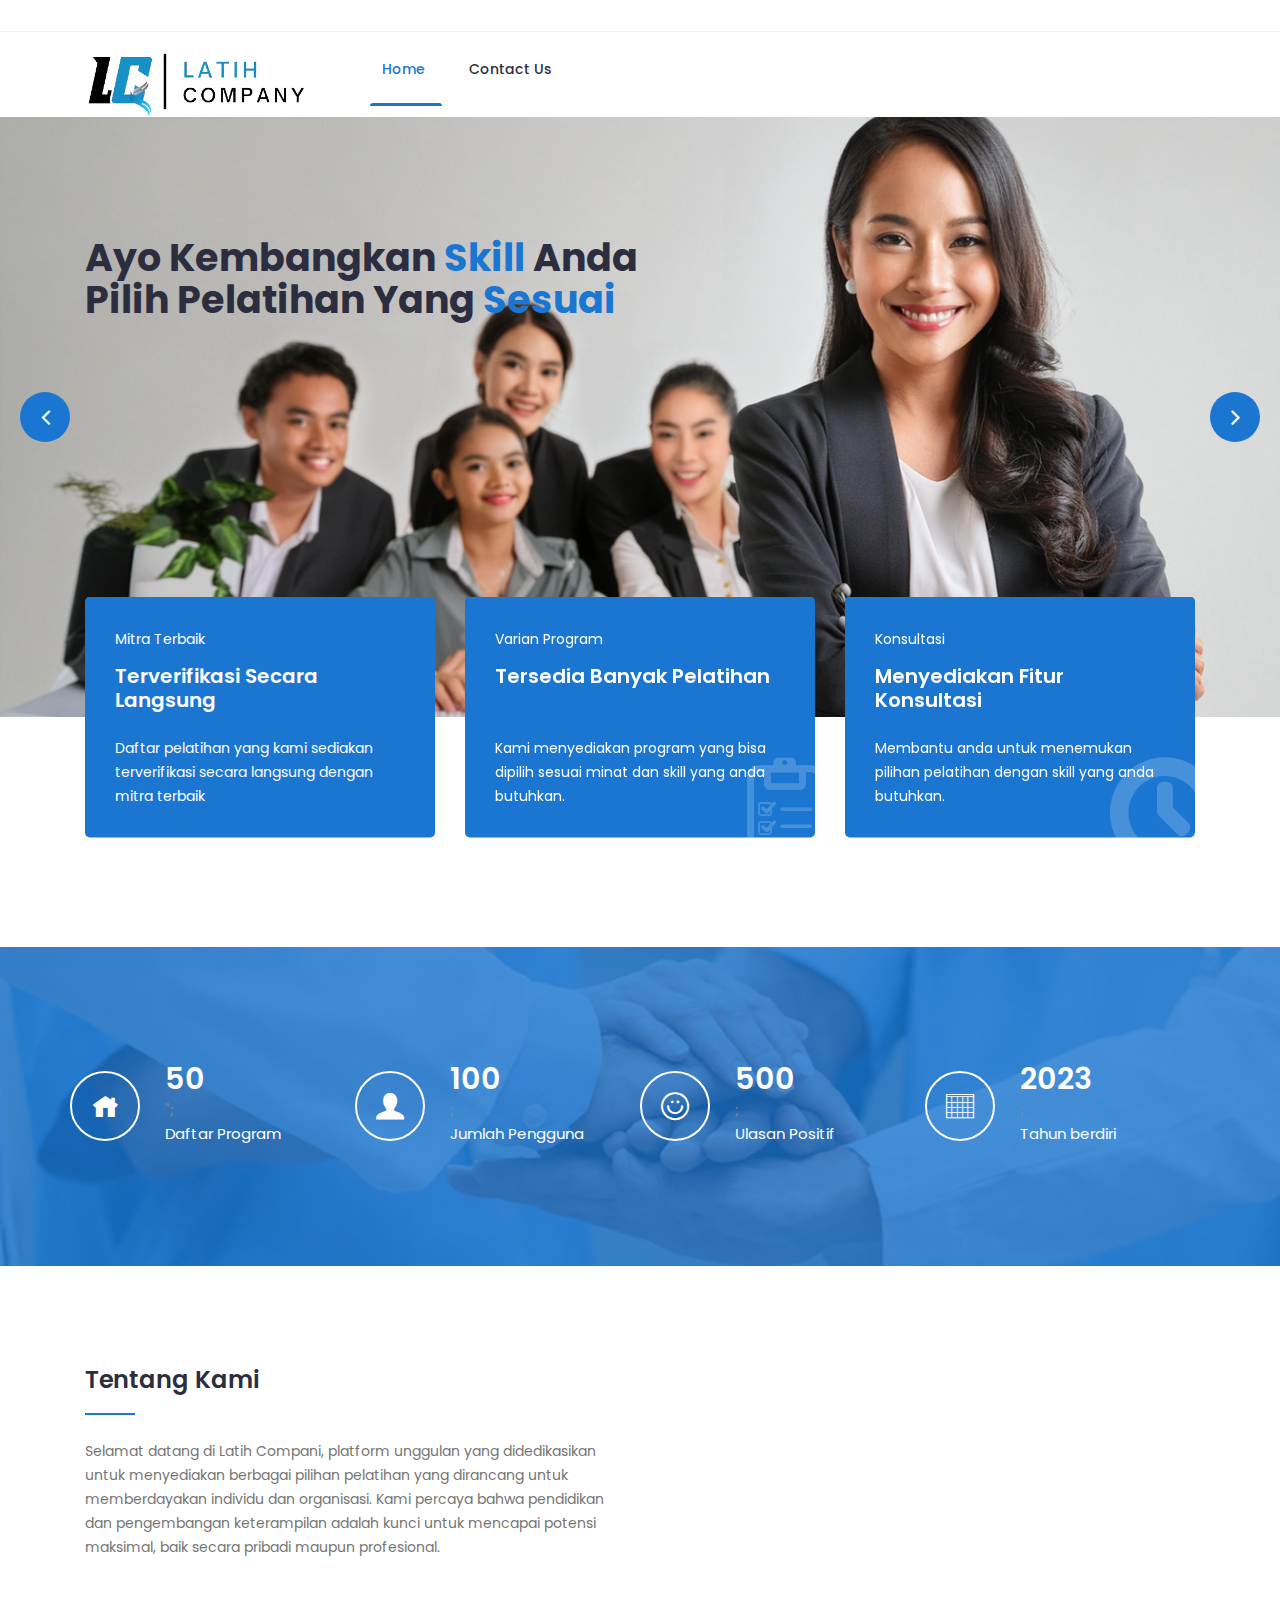
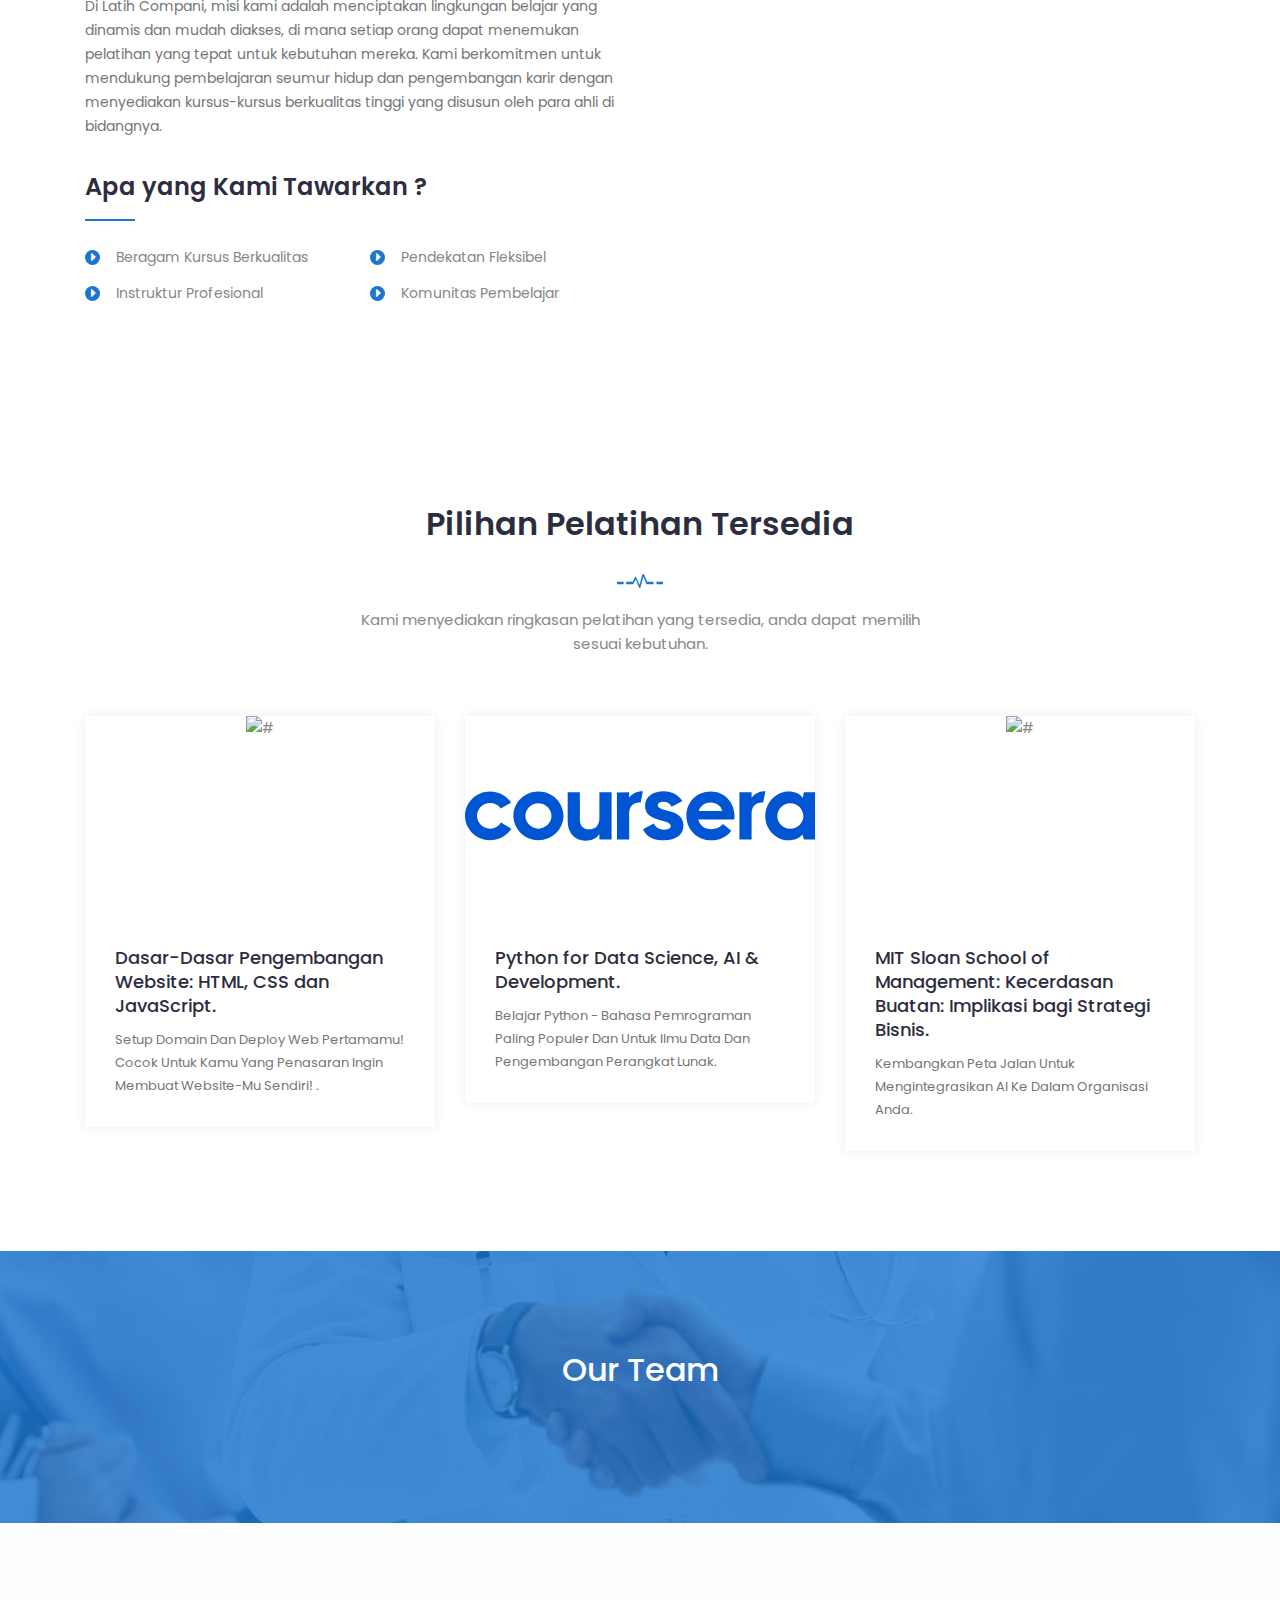
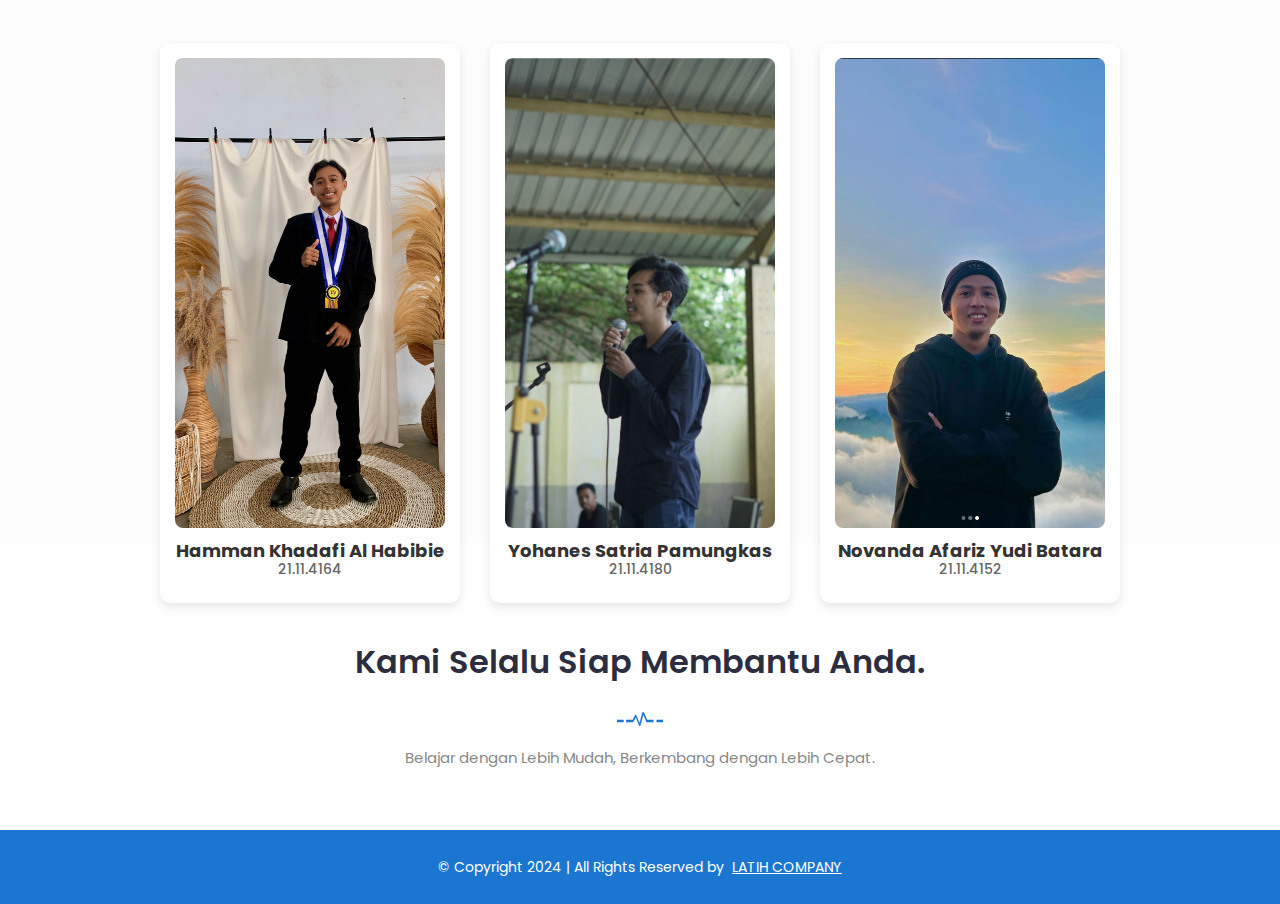
==== index.html @ d19fd15f "Update index.html" ====
<!doctype html>

	<head>
		<!-- Meta Tags -->
		<meta charset="utf-8">
		<meta http-equiv="X-UA-Compatible" content="IE=edge">
		<meta name="keywords" content="Site keywords here">
		<meta name="description" content="">
		<meta name='copyright' content=''>
		<meta name="viewport" content="width=device-width, initial-scale=1, shrink-to-fit=no">

		<title>Pelatihan - Latih Company</title>


		<!-- Favicon -->
		<link rel="icon" href="img/logo (3).PNG">

		<!-- Google Fonts -->
		<link
			href="https://fonts.googleapis.com/css?family=Poppins:200i,300,300i,400,400i,500,500i,600,600i,700,700i,800,800i,900,900i&display=swap"
			rel="stylesheet">

		<!-- Bootstrap CSS -->
		<link rel="stylesheet" href="css/bootstrap.min.css">
		<!-- Nice Select CSS -->
		<link rel="stylesheet" href="css/nice-select.css">
		<!-- Font Awesome CSS -->
		<link rel="stylesheet" href="css/font-awesome.min.css">
		<!-- icofont CSS -->
		<link rel="stylesheet" href="css/icofont.css">
		<!-- Slicknav -->
		<link rel="stylesheet" href="css/slicknav.min.css">
		<!-- Owl Carousel CSS -->
		<link rel="stylesheet" href="css/owl-carousel.css">
		<!-- Datepicker CSS -->
		<link rel="stylesheet" href="css/datepicker.css">
		<!-- Animate CSS -->
		<link rel="stylesheet" href="css/animate.min.css">
		<!-- Magnific Popup CSS -->
		<link rel="stylesheet" href="css/magnific-popup.css">

		<!-- Medipro CSS -->
		<link rel="stylesheet" href="css/normalize.css">
		<link rel="stylesheet" href="style.css">
		<link rel="stylesheet" href="css/responsive.css">

	</head>

	<body>

		<!-- Preloader -->
		<div class="preloader">
			<div class="loader">
				<div class="loader-outter"></div>
				<div class="loader-inner"></div>

				<div class="indicator">
					<svg width="16px" height="12px">
						<polyline id="back" points="1 6 4 6 6 11 10 1 12 6 15 6"></polyline>
						<polyline id="front" points="1 6 4 6 6 11 10 1 12 6 15 6"></polyline>
					</svg>
				</div>
			</div>
		</div>
		<!-- End Preloader -->

		<!-- Header Area -->
		<header class="header">
			<!-- Topbar -->
			<div class="topbar">
				<div class="container">
					<div class="row">
						<div class="col-lg-6 col-md-5 col-12">
							<!-- Contact -->
							<ul class="top-link">

							</ul>
							<!-- End Contact -->
						</div>
						<!-- <div class="col-lg-6 col-md-7 col-12">
							<!-- Top Contact 
							<ul class="top-contact">
								<li><i class="fa fa-phone"></i>+62 881 3909 537</li>
								<li><i class="fa fa-envelope"></i><a
										href="mailto:support@yourmail.com">pelatihan@gmail.com</a></li>
							</ul>
							<!-- End Top Contact 
						</div> -->
					</div>
				</div>
			</div>
			<!-- End Topbar -->
			<!-- Header Inner -->
			<div class="header-inner">
				<div class="container">
					<div class="inner">
						<div class="row">
							<div class="col-lg-3 col-md-3 col-12">
								<!-- Start Logo -->
								<div class="logo">
									<a href="index.html"><img src="img/logo (2).PNG" alt="#"></a>
								</div>
								<!-- End Logo -->
								<!-- Mobile Nav -->
								<div class="mobile-nav"></div>
								<!-- End Mobile Nav -->
							</div>
							<div class="col-lg-7 col-md-9 col-12">
								<!-- Main Menu -->
								<div class="main-menu">
									<nav class="navigation">
										<ul class="nav menu">
											<li class="active"><a href="index.html">Home <i class=""></i></a>
												<!-- <ul class="dropdown">
													<li><a href="index.html">Home Page 1</a></li>
												</ul> -->
											</li>
											<li><a href="contact.html">Contact Us</a></li>
										</ul>
										
								<!-- Top Contact -->
								<!-- End Top Contact --> 
									</nav>
								</div>
								<!--/ End Main Menu -->
							</div>
							<div class="col-lg-2 col-14">
								<div class="main-menu">
								</div>
							</div>
						</div>
					</div>
				</div>
			</div>
			<!--/ End Header Inner -->
		</header>
		<!-- End Header Area -->

		<!-- Slider Area -->
		<section class="slider">
			<div class="hero-slider">
				<!-- Start Single Slider -->
				<div class="single-slider" style="background-image:url('img/home4.jpg')">
					<div class="container">
						<div class="row">
							<div class="col-lg-7">
								<div class="text">
									<h1>Ayo Kembangkan <span>Skill</span> Anda Pilih Pelatihan Yang <span>Sesuai</span>
									</h1>
									<!-- <p>Tidak ada batas untuk belajar. Setiap hari adalah kesempatan untuk meningkatkan diri. </p> -->
								</div>
							</div>
						</div>
					</div>
				</div>
				<!-- End Single Slider -->
				<!-- Start Single Slider -->
				<div class="single-slider" style="background-image:url('img/home2.jpg')">
					<div class="container">
						<div class="row">
							<div class="col-lg-7">
								<div class="text">
									<h1>Ayo Kembangkan <span>Skill</span> Anda Pilih Pelatihan Yang <span>Sesuai</span>
									</h1>
									<!-- <p>Tidak ada batas untuk belajar. Setiap hari adalah kesempatan untuk meningkatkan diri. </p> -->
								</div>
							</div>
						</div>
					</div>
				</div>
				<!-- Start End Slider -->
				<!-- Start Single Slider -->
				<div class="single-slider" style="background-image:url('img/home3.jpg')">
					<div class="container">
						<div class="row">
							<div class="col-lg-7">
								<div class="text">
									<h1>Ayo Kembangkan <span>Skill</span> Anda Pilih Pelatihan Yang <span>Sesuai</span>
									</h1>
									<!-- <p>Tidak ada batas untuk belajar. Setiap hari adalah kesempatan untuk meningkatkan diri. </p> -->
								</div>
							</div>
						</div>
					</div>
				</div>
				<!-- End Single Slider -->
			</div>
		</section>
		<!--/ End Slider Area -->

		<!-- Start Schedule Area -->
		<section class="schedule">
			<div class="container">
				<div class="schedule-inner">
					<div class="row">
						<div class="col-lg-4 col-md-6 col-12 ">
							<!-- single-schedule -->
							<div class="single-schedule first">
								<div class="inner">
									<div class="icon">
										<i class=""></i>
									</div>
									<div class="single-content">
										<span>Mitra Terbaik</span>
										<h4>Terverifikasi Secara Langsung</h4>
										<p>Daftar pelatihan yang kami sediakan terverifikasi secara langsung dengan
											mitra terbaik</p>
									</div>
								</div>
							</div>
						</div>
						<div class="col-lg-4 col-md-6 col-12">
							<!-- single-schedule -->
							<div class="single-schedule middle">
								<div class="inner">
									<div class="icon">
										<i class="icofont-prescription"></i>
									</div>
									<div class="single-content">
										<span>Varian Program</span>
										<h4>Tersedia Banyak Pelatihan</h4><br><br>
										<p>Kami menyediakan program yang bisa dipilih sesuai minat dan skill yang anda
											butuhkan.</p>
									</div>
								</div>
							</div>
						</div>
						<div class="col-lg-4 col-md-12 col-12">
							<!-- single-schedule -->
							<div class="single-schedule last">
								<div class="inner">
									<div class="icon">
										<i class="icofont-ui-clock"></i>
									</div>
									<div class="single-content">
										<span>Konsultasi</span>
										<h4>Menyediakan Fitur Konsultasi</h4>
										<p>Membantu anda untuk menemukan pilihan pelatihan dengan skill yang anda
											butuhkan.</p>
									</div>
								</div>
							</div>
						</div>
					</div>
				</div>
			</div>
		</section>

		<!--/End Start schedule Area -->


		<!-- Start Fun-facts -->
		<div id="fun-facts" class="fun-facts section overlay">
			<div class="container">
				<div class="row">
					<div class="col-lg-3 col-md-6 col-12">
						<!-- Start Single Fun -->
						<div class="single-fun">
							<i class="icofont icofont-home"></i>
							<div class="content">
								<span class='counter'>50</span>";
								<p>Daftar Program</p>
							</div>
						</div>
						<!-- End Single Fun -->
					</div>
					<div class="col-lg-3 col-md-6 col-12">
						<!-- Start Single Fun -->
						<div class="single-fun">
							<i class="icofont icofont-user-alt-3"></i>
							<div class="content">
								<span class='counter'>100</span>;
								<p>Jumlah Pengguna</p>
							</div>
						</div>
						<!-- End Single Fun -->
					</div>
					<div class="col-lg-3 col-md-6 col-12">
						<!-- Start Single Fun -->
						<div class="single-fun">
							<i class="icofont-simple-smile"></i>
							<div class="content">
								<span class='counter'>500</span>;
								<p>Ulasan Positif</p>
							</div>
						</div>
						<!-- End Single Fun -->
					</div>
					<div class="col-lg-3 col-md-6 col-12">
						<!-- Start Single Fun -->
						<div class="single-fun">
							<i class="icofont icofont-table"></i>
							<div class="content">
								<span class='counter'>2023</span>;
								<p>Tahun berdiri</p>
							</div>
						</div>
						<!-- End Single Fun -->
					</div>
				</div>
			</div>
		</div>
		<!--/ End Fun-facts -->

		<!-- Start Why choose -->
		<section class="why-choose section">
			<div class="container">
				<div class="row">
					<div class="col-lg-6 col-12">
						<!-- Start Choose Left -->
						<div class="choose-left">
							<h3>Tentang Kami</h3>
							<p>Selamat datang di Latih Compani, platform unggulan yang didedikasikan untuk menyediakan
								berbagai pilihan pelatihan yang dirancang untuk memberdayakan individu dan organisasi.
								Kami percaya bahwa pendidikan dan pengembangan keterampilan adalah kunci untuk mencapai
								potensi maksimal, baik secara pribadi maupun profesional.
							</p>
							<p>Di Latih Compani, misi kami adalah menciptakan lingkungan belajar yang dinamis dan mudah
								diakses, di mana setiap orang dapat menemukan pelatihan yang tepat untuk kebutuhan
								mereka. Kami berkomitmen untuk mendukung pembelajaran seumur hidup dan pengembangan
								karir dengan menyediakan kursus-kursus berkualitas tinggi yang disusun oleh para ahli di
								bidangnya.
							</p>
							<h3>Apa yang Kami Tawarkan ?</h3>
							<div class="row">
								<div class="col-lg-6">
									<ul class="list">
										<li><i class="fa fa-caret-right"></i>Beragam Kursus Berkualitas</li>
										<li><i class="fa fa-caret-right"></i>Instruktur Profesional</li>
									</ul>
								</div>
								<div class="col-lg-6">
									<ul class="list">
										<li><i class="fa fa-caret-right"></i>Pendekatan Fleksibel</li>
										<li><i class="fa fa-caret-right"></i>Komunitas Pembelajar</li>
									</ul>
								</div>
							</div>
						</div>
						<!-- End Choose Left -->
					</div>
				</div>
			</div>
		</section>
		<!--/ End Why choose -->

		<!-- Start Blog Area -->
		<section class="blog section" id="blog">
			<div class="container">
				<div class="row">
					<div class="col-lg-12">
						<div id="pelatihan" class="section-title">
							<h2>Pilihan Pelatihan Tersedia</h2>
							<img src="img/section-img.png" alt="#">
							<p>Kami menyediakan ringkasan pelatihan yang tersedia, anda dapat memilih sesuai kebutuhan.
							</p>
						</div>
					</div>
				</div>

				<div class="row">
					<div class="col-lg-4 col-md-6 col-12">
						<!-- Single Blog -->
						<div class="single-news">
							<div class="news-head">
								<img src="https://www.udemy.com/staticx/udemy/images/v7/logo-udemy.svg" alt="#">
							</div>
							<div class="news-body">
								<div class="news-content">
									<h2><a href="blog-single.html">Dasar-Dasar Pengembangan Website: HTML, CSS dan
											JavaScript.</a></h2>
									<p class="text">Setup domain dan deploy web pertamamu! Cocok untuk kamu yang
										penasaran ingin membuat website-mu sendiri!
										.</p>
								</div>
							</div>
						</div>
						<!-- End Single Blog -->
					</div>
					<div class="col-lg-4 col-md-6 col-12">
						<!-- Single Blog -->
						<div class="single-news">
							<div class="news-head">
								<img src="[data-uri]"
									alt="#">
							</div>
							<div class="news-body">
								<div class="news-content">
									<h2><a href="blog-single.html">Python for Data Science, AI & Development.</a></h2>
									<p class="text">Belajar Python - bahasa pemrograman paling populer dan untuk Ilmu
										Data dan Pengembangan Perangkat Lunak.</p>
								</div>
							</div>
						</div>
						<!-- End Single Blog -->
					</div>
					<div class="col-lg-4 col-md-6 col-12">
						<!-- Single Blog -->
						<div class="single-news">
							<div class="news-head">
								<img src="https://www.edx.org/images/logos/edx-logo-elm.svg" alt="#">
							</div>
							<div class="news-body">
								<div class="news-content">
									<h2><a href="blog-single.html">MIT Sloan School of Management: Kecerdasan Buatan:
											Implikasi bagi Strategi Bisnis.</a></h2>
									<p class="text">Kembangkan peta jalan untuk mengintegrasikan AI ke dalam organisasi
										Anda.</p>
								</div>
							</div>
						</div>
						<!-- End Single Blog -->
					</div>
				</div>
			</div>
		</section>
		<!-- End Single Blog -->





		<!-- Start clients -->
		<div class="clients overlay">
			<div class="container">
				<div class="row">
					<div class="col-lg-12 col-md-12 col-12">
						<h2 class="text-center clients-media">Our Team</h2>
						<div class="owl-carousel clients-slider">
							<div class="single-clients">
								<img src="https://freelogopng.com/images/all_img/1683006915udemy-logo-white.png"
									alt="#">
							</div>
							<div class="single-clients">
								<img src="https://simpatik.kominfo.go.id/images/logo-kominfo.png" style="width: 60%;"
									alt="#">
							</div>
							<div class="single-clients">
								<img src="https://kemnaker.go.id/assets/images/logo.png" alt="#">
							</div>
							<div class="single-clients">
								<img src="https://white.logodownload.org/wp-content/uploads/2020/11/google-white-logo.png"
									alt="#">
							</div>
							<div class="single-clients">
								<img src="https://pkkmdikti.kemdikbud.go.id/2021/img/kampus-merdeka-putih.png"
									style="width: 90%;" alt="#">
							</div>
							<div class="single-clients">
								<img src="https://glints.com/_next/static/chunks/node_modules/glints-aries/assets/image/glints-logo-white.82575cc44c4e3ee1.svg"
									style="width: 70%;" alt="#">
							</div>
							<!-- <div class="single-clients">
								<img src="img/client2.png" alt="#">
							</div>
							<div class="single-clients">
								<img src="img/client3.png" alt="#">
							</div>
							<div class="single-clients">
								<img src="img/client4.png" alt="#">
							</div> -->
						</div>
					</div>
				</div>
			</div>
		</div>
		<!--/Ens clients -->

		<!-- Start Appointment -->
		<!-- End Appointment -->

		<section class="portfolio section" style="margin-bottom: -70px;>
			<div class="container-fluid">
				<div class="row">
					<div class="col-lg-12 col-12">
						<div class="custom-photo-grid">
							<div class="custom-card">
								<img style="height: 470px;" src="IMG_9774.JPG" alt="#">
								<div><h4 style="text-align: center;">Hamman Khadafi Al Habibie</h4></div>
								<div><h6 style="text-align: center;">21.11.4164</h6></div>
							</div>
							<div class="custom-card">
								<img style="height: 470px;" src="Screenshot 2024-05-13 153855.png" alt="#">
								<div><h4 style="text-align: center;">Yohanes Satria Pamungkas</h4></div>
								<div><h6 style="text-align: center;">21.11.4180</h6></div>
							</div>
							<div class="custom-card">
								<img style="height: 470px;" src="image.png" alt="#">
								<div><h4 style="text-align: center;">Novanda Afariz Yudi Batara</h4></div>
								<div><h6 style="text-align: center;">21.11.4152</h6></div>
							</div>
						</div>
					</div>
				</div>
			</div>
		</section>

		<section class="appointment" style="margin-top: -180px;>
			<div class="container">
				<div class="row">
					<div class="col-lg-12">
						<div class="section-title">
							<h2>Kami Selalu Siap Membantu Anda.</h2>
							<img src="img/section-img.png" alt="#">
							<p>Belajar dengan Lebih Mudah, Berkembang dengan Lebih Cepat.</p>
						</div>
					</div>
				</div>
			</div>
		</section>
		<!-- Footer Area -->
		<footer id="footer" class="footer ">
			<!-- Copyright -->
			<div class="copyright">
				<div class="container">
					<div class="row">
						<div class="col-lg-12 col-md-12 col-12">
							<div class="copyright-content">
								<p>© Copyright 2024 | All Rights Reserved by <a href="" target="_blank">LATIH
										COMPANY</a> </p>
							</div>
						</div>
					</div>
				</div>
			</div>
			<!--/ End Copyright -->
		</footer>
		<!--/ End Footer Area -->

<!-- Google tag (gtag.js) -->
<script async src="https://www.googletagmanager.com/gtag/js?id=G-1RS5N97WKP"></script>
<script>
  window.dataLayer = window.dataLayer || [];
  function gtag(){dataLayer.push(arguments);}
  gtag('js', new Date());

  gtag('config', 'G-1RS5N97WKP');
</script>
		
		<!-- jquery Min JS -->
		<script src="js/jquery.min.js"></script>
		<!-- jquery Migrate JS -->
		<script src="js/jquery-migrate-3.0.0.js"></script>
		<!-- jquery Ui JS -->
		<script src="js/jquery-ui.min.js"></script>
		<!-- Easing JS -->
		<script src="js/easing.js"></script>
		<!-- Color JS -->
		<script src="js/colors.js"></script>
		<!-- Popper JS -->
		<script src="js/popper.min.js"></script>
		<!-- Bootstrap Datepicker JS -->
		<script src="js/bootstrap-datepicker.js"></script>
		<!-- Jquery Nav JS -->
		<script src="js/jquery.nav.js"></script>
		<!-- Slicknav JS -->
		<script src="js/slicknav.min.js"></script>
		<!-- ScrollUp JS -->
		<script src="js/jquery.scrollUp.min.js"></script>
		<!-- Niceselect JS -->
		<script src="js/niceselect.js"></script>
		<!-- Tilt Jquery JS -->
		<script src="js/tilt.jquery.min.js"></script>
		<!-- Owl Carousel JS -->
		<script src="js/owl-carousel.js"></script>
		<!-- counterup JS -->
		<script src="js/jquery.counterup.min.js"></script>
		<!-- Steller JS -->
		<script src="js/steller.js"></script>
		<!-- Wow JS -->
		<script src="js/wow.min.js"></script>
		<!-- Magnific Popup JS -->
		<script src="js/jquery.magnific-popup.min.js"></script>
		<!-- Counter Up CDN JS -->
		<script src="http://cdnjs.cloudflare.com/ajax/libs/waypoints/2.0.3/waypoints.min.js"></script>
		<!-- Bootstrap JS -->
		<script src="js/bootstrap.min.js"></script>
		<!-- Main JS -->
		<script src="js/main.js"></script>
	</body>
</html>
---- css/nice-select.css ----
.nice-select {
    -webkit-tap-highlight-color: transparent;
    background-color: #fff;
    border-radius: 5px;
    border: solid 1px #e8e8e8;
    box-sizing: border-box;
    clear: both;
    cursor: pointer;
    display: block;
    float: left;
    font-family: inherit;
    font-size: 15px;
    font-weight: normal;
    height: 42px;
    line-height: 27px;
    outline: none;
    padding-left: 18px;
    padding-right: 30px;
    position: relative;
    text-align: left !important;
    -webkit-transition: all 0.2s ease-in-out;
    transition: all 0.2s ease-in-out;
    -webkit-user-select: none;
    -moz-user-select: none;
    -ms-user-select: none;
    user-select: none;
    white-space: nowrap;
    width: auto;
    margin-bottom: 16px;
}

.nice-select:hover {
    border-color: #3164F4;
}

.nice-select:active,
.nice-select.open,
.nice-select:focus {
    border-color: #999;
}

.nice-select:after {
    border-bottom: 2px solid #999;
    border-right: 2px solid #999;
    content: '';
    display: block;
    height: 8px;
    margin-top: -4px;
    pointer-events: none;
    position: absolute;
    right: 12px;
    top: 50%;
    -webkit-transform-origin: 66% 66%;
    -ms-transform-origin: 66% 66%;
    transform-origin: 66% 66%;
    -webkit-transform: rotate(45deg);
    -ms-transform: rotate(45deg);
    transform: rotate(45deg);
    -webkit-transition: all 0.15s ease-in-out;
    transition: all 0.15s ease-in-out;
    width: 8px;
}

.nice-select.open:after {
    -webkit-transform: rotate(-135deg);
    -ms-transform: rotate(-135deg);
    transform: rotate(-135deg);
}

.nice-select.open .list {
    opacity: 1;
    pointer-events: auto;
    -webkit-transform: scale(1) translateY(0);
    -ms-transform: scale(1) translateY(0);
    transform: scale(1) translateY(0);
}

.nice-select.disabled {
    border-color: #ededed;
    color: #999;
    pointer-events: none;
}

.nice-select.disabled:after {
    border-color: #cccccc;
}

.nice-select.wide {
    width: 100%;
}

.nice-select.wide .list {
    left: 0 !important;
    right: 0 !important;
}

.nice-select.right {
    float: right;
}

.nice-select.right .list {
    left: auto;
    right: 0;
}

.nice-select.small {
    font-size: 12px;
    height: 36px;
    line-height: 34px;
}

.nice-select.small:after {
    height: 4px;
    width: 4px;
}

.nice-select.small .option {
    line-height: 34px;
    min-height: 34px;
}

.nice-select .list {
    background-color: #fff;
    border-radius: 5px;
    box-shadow: 0 0 0 1px rgba(68, 68, 68, 0.11);
    box-sizing: border-box;
    margin-top: 4px;
    opacity: 0;
    overflow: hidden;
    padding: 0;
    pointer-events: none;
    position: absolute;
    top: 100%;
    left: 0;
    -webkit-transform-origin: 50% 0;
    -ms-transform-origin: 50% 0;
    transform-origin: 50% 0;
    -webkit-transform: scale(0.75) translateY(-21px);
    -ms-transform: scale(0.75) translateY(-21px);
    transform: scale(0.75) translateY(-21px);
    -webkit-transition: all 0.2s cubic-bezier(0.5, 0, 0, 1.25), opacity 0.15s ease-out;
    transition: all 0.2s cubic-bezier(0.5, 0, 0, 1.25), opacity 0.15s ease-out;
    z-index: 9;
}

.nice-select .list:hover .option:not(:hover) {
    background-color: transparent !important;
}

.nice-select .option {
    cursor: pointer;
    font-weight: 400;
    line-height: 40px;
    list-style: none;
    min-height: 40px;
    outline: none;
    padding-left: 18px;
    padding-right: 29px;
    text-align: left;
    -webkit-transition: all 0.2s;
    transition: all 0.2s;
}

.nice-select .option:hover {
    background-color: #238AC1;
    color: #fff;
}

.nice-select .option.selected {
    font-weight: bold;
}

.nice-select .option.disabled {
    background-color: transparent;
    color: #999;
    cursor: default;
}

.no-csspointerevents .nice-select .list {
    display: none;
}

.no-csspointerevents .nice-select.open .list {
    display: block;
}

.contact-form-wrapper .list {
    background: #2f3341 none repeat scroll 0 0;
    border-radius: 0;
}
---- css/owl-carousel.css ----
/**
 * Owl Carousel v2.2.1
 * Copyright 2013-2017 David Deutsch
 * Licensed under  ()
 */
/*
 * 	Default theme - Owl Carousel CSS File
 */
.owl-theme .owl-nav {
	text-align: center;
	-webkit-tap-highlight-color: transparent;
}
.owl-theme .owl-nav [class*='owl-'] {
    color: #FFF;
    font-size: 14px;
    margin: 5px;
    padding: 4px 7px;
    background: #D6D6D6;
    display: inline-block;
    cursor: pointer;
    border-radius: 3px; }
.owl-theme .owl-nav [class*='owl-']:hover {
    background: #869791;
    color: #FFF;
    text-decoration: none; }
.owl-theme .owl-nav .disabled {
    opacity: 0.5;
    cursor: default; 
}
.owl-theme .owl-nav.disabled + .owl-dots {
	margin-top: 10px; }

.owl-theme .owl-dots {
	text-align: center;
	-webkit-tap-highlight-color: transparent; }
.owl-theme .owl-dots .owl-dot {
    display: inline-block;
    zoom: 1;
    *display: inline; }
.owl-theme .owl-dots .owl-dot span {
    width: 10px;
    height: 10px;
    margin: 5px 7px;
    background: #D6D6D6;
    display: block;
    -webkit-backface-visibility: visible;
    transition: opacity 200ms ease;
    border-radius: 30px; }
.owl-theme .owl-dots .owl-dot.active span, .owl-theme .owl-dots .owl-dot:hover span {
    background: #869791; 
}

/* 
 *  Owl Carousel - Animate Plugin
 */
.owl-carousel .animated {
  -webkit-animation-duration: 1000ms;
  animation-duration: 1000ms;
  -webkit-animation-fill-mode: both;
  animation-fill-mode: both;
}
.owl-carousel .owl-animated-in {
  z-index: 0;
}
.owl-carousel .owl-animated-out {
  z-index: 1;
}
.owl-carousel .fadeOut {
  -webkit-animation-name: fadeOut;
  animation-name: fadeOut;
}

@-webkit-keyframes fadeOut {
  0% {
    opacity: 1;
  }

  100% {
    opacity: 0;
  }
}
@keyframes fadeOut {
  0% {
    opacity: 1;
  }

  100% {
    opacity: 0;
  }
}

/* 
 * 	Owl Carousel - Auto Height Plugin
 */
.owl-height {
  -webkit-transition: height 500ms ease-in-out;
  -moz-transition: height 500ms ease-in-out;
  -ms-transition: height 500ms ease-in-out;
  -o-transition: height 500ms ease-in-out;
  transition: height 500ms ease-in-out;
}

/* 
 *  Core Owl Carousel CSS File
 */
.owl-carousel {
  display: none;
  width: 100%;
  -webkit-tap-highlight-color: transparent;
  /* position relative and z-index fix webkit rendering fonts issue */
  position: relative;
  z-index: 1;
}
.owl-carousel .owl-stage {
  position: relative;
  -ms-touch-action: pan-Y;
}
.owl-carousel .owl-stage:after {
  content: ".";
  display: block;
  clear: both;
  visibility: hidden;
  line-height: 0;
  height: 0;
}
.owl-carousel .owl-stage-outer {
  position: relative;
  overflow: hidden;
  /* fix for flashing background */
  -webkit-transform: translate3d(0px, 0px, 0px);
}
.owl-carousel .owl-controls .owl-nav .owl-prev,
.owl-carousel .owl-controls .owl-nav .owl-next,
.owl-carousel .owl-controls .owl-dot {
  cursor: pointer;
  cursor: hand;
  -webkit-user-select: none;
  -khtml-user-select: none;
  -moz-user-select: none;
  -ms-user-select: none;
  user-select: none;
}
.owl-carousel.owl-loaded {
  display: block;
}
.owl-carousel.owl-loading {
  opacity: 0;
  display: block;
}
.owl-carousel.owl-hidden {
  opacity: 0;
}
.owl-carousel .owl-refresh .owl-item {
  display: none;
}
.owl-carousel .owl-item {
  position: relative;
  min-height: 1px;
  float: left;
  -webkit-backface-visibility: hidden;
  -webkit-tap-highlight-color: transparent;
  -webkit-touch-callout: none;
  -webkit-user-select: none;
  -moz-user-select: none;
  -ms-user-select: none;
  user-select: none;
}
.owl-carousel .owl-item img {
  display: block;
  width: 100%;
  -webkit-transform-style: preserve-3d;
}
.owl-carousel.owl-text-select-on .owl-item {
  -webkit-user-select: auto;
  -moz-user-select: auto;
  -ms-user-select: auto;
  user-select: auto;
}
.owl-carousel .owl-grab {
  cursor: move;
  cursor: -webkit-grab;
  cursor: -o-grab;
  cursor: -ms-grab;
  cursor: grab;
}
.owl-carousel.owl-rtl {
  direction: rtl;
}
.owl-carousel.owl-rtl .owl-item {
  float: right;
}

/* No Js */
.no-js .owl-carousel {
  display: block;
}

/* 
 * 	Owl Carousel - Lazy Load Plugin
 */
.owl-carousel .owl-item .owl-lazy {
  opacity: 0;
  -webkit-transition: opacity 400ms ease;
  -moz-transition: opacity 400ms ease;
  -ms-transition: opacity 400ms ease;
  -o-transition: opacity 400ms ease;
  transition: opacity 400ms ease;
}
.owl-carousel .owl-item img {
  transform-style: preserve-3d;
}

/* 
 * 	Owl Carousel - Video Plugin
 */
.owl-carousel .owl-video-wrapper {
  position: relative;
  height: 100%;
  background: #000;
}
.owl-carousel .owl-video-play-icon {
  position: absolute;
  height: 80px;
  width: 80px;
  left: 50%;
  top: 50%;
  margin-left: -40px;
  margin-top: -40px;
  background: url("owl.video.play.png") no-repeat;
  cursor: pointer;
  z-index: 1;
  -webkit-backface-visibility: hidden;
  -webkit-transition: scale 100ms ease;
  -moz-transition: scale 100ms ease;
  -ms-transition: scale 100ms ease;
  -o-transition: scale 100ms ease;
  transition: scale 100ms ease;
}
.owl-carousel .owl-video-play-icon:hover {
  -webkit-transition: scale(1.3, 1.3);
  -moz-transition: scale(1.3, 1.3);
  -ms-transition: scale(1.3, 1.3);
  -o-transition: scale(1.3, 1.3);
  transition: scale(1.3, 1.3);
}
.owl-carousel .owl-video-playing .owl-video-tn,
.owl-carousel .owl-video-playing .owl-video-play-icon {
  display: none;
}
.owl-carousel .owl-video-tn {
  opacity: 0;
  height: 100%;
  background-position: center center;
  background-repeat: no-repeat;
  -webkit-background-size: contain;
  -moz-background-size: contain;
  -o-background-size: contain;
  background-size: contain;
  -webkit-transition: opacity 400ms ease;
  -moz-transition: opacity 400ms ease;
  -ms-transition: opacity 400ms ease;
  -o-transition: opacity 400ms ease;
  transition: opacity 400ms ease;
}
.owl-carousel .owl-video-frame {
  position: relative;
  z-index: 1;
};
---- css/datepicker.css ----
/*!
 * Datepicker for Bootstrap
 *
 * Copyright 2012 Stefan Petre
 * Licensed under the Apache License v2.0
 * http://www.apache.org/licenses/LICENSE-2.0
 *
 */
.datepicker {
  top: 0;
  left: 0;
  padding: 4px;
  margin-top: 1px;
  -webkit-border-radius: 4px;
  -moz-border-radius: 4px;
  border-radius: 0;
  /*.dow {
    border-top: 1px solid #ddd !important;
  }*/

}
.datepicker:before {
  content: '';
  display: inline-block;
  border-left: 7px solid transparent;
  border-right: 7px solid transparent;
  border-bottom: 7px solid #ccc;
  border-bottom-color: rgba(0, 0, 0, 0.2);
  position: absolute;
  top: -7px;
  left: 6px;
}
.datepicker:after {
  content: '';
  display: inline-block;
  border-left: 6px solid transparent;
  border-right: 6px solid transparent;
  border-bottom: 6px solid #ffffff;
  position: absolute;
  top: -6px;
  left: 7px;
}
.datepicker > div {
  display: none;
}
.datepicker table {
  width: 100%;
  margin: 0;
}
.datepicker td, .datepicker th {
	text-align: center;
	padding: 5px 9px;
	font-size: 13px;
	font-weight: 400;
}
.datepicker td.day:hover {
  background: #1A76D1;
  cursor: pointer;
  color:#fff;
}
.datepicker td.day.disabled {
  color: #eeeeee;
}
.datepicker td.old,
.datepicker td.new {
  color: #999999;
}
.datepicker td.active,
.datepicker td.active:hover {
  color: #ffffff;
  background-color: #1A76D1;
  color: #fff;
  text-shadow: 0 -1px 0 rgba(0, 0, 0, 0.25);
}
.datepicker td.active:hover,
.datepicker td.active:hover:hover,
.datepicker td.active:focus,
.datepicker td.active:hover:focus,
.datepicker td.active:active,
.datepicker td.active:hover:active,
.datepicker td.active.active,
.datepicker td.active:hover.active,
.datepicker td.active.disabled,
.datepicker td.active:hover.disabled,
.datepicker td.active[disabled],
.datepicker td.active:hover[disabled] {
  color: #ffffff;
  background-color: #1A76D1;
  *background-color: #1A76D1;
}
.datepicker td.active:active,
.datepicker td.active:hover:active,
.datepicker td.active.active,
.datepicker td.active:hover.active {
  background-color: #003399 \9;
}
.datepicker td span {
  display: block;
  width: 47px;
  height: 54px;
  line-height: 54px;
  float: left;
  margin: 2px;
  cursor: pointer;
  -webkit-border-radius: 4px;
  -moz-border-radius: 4px;
  border-radius: 4px;
}
.datepicker td span:hover {
  background: #1A76D1;
}
.datepicker td span.active {
  color: #ffffff;
  background-color: #1A76D1;
  color: #fff;
  text-shadow: 0 -1px 0 rgba(0, 0, 0, 0.25);
}
.datepicker td span.active:hover,
.datepicker td span.active:focus,
.datepicker td span.active:active,
.datepicker td span.active.active,
.datepicker td span.active.disabled,
.datepicker td span.active[disabled] {
  color: #ffffff;
  background-color: #0044cc;
  *background-color: #003bb3;
}
.datepicker td span.active:active,
.datepicker td span.active.active {
  background-color: #003399 \9;
}
.datepicker td span.old {
  color: #999999;
}
.datepicker th.switch {
  width: 145px;
}
.datepicker th.next,
.datepicker th.prev {
  font-size: 21px;
}
.datepicker thead tr:first-child th {
  cursor: pointer;
}
.datepicker thead tr:first-child th:hover {
  background: #1A76D1;
  color:#fff;
}
.input-append.date .add-on i,
.input-prepend.date .add-on i {
  display: block;
  cursor: pointer;
  width: 16px;
  height: 16px;
}
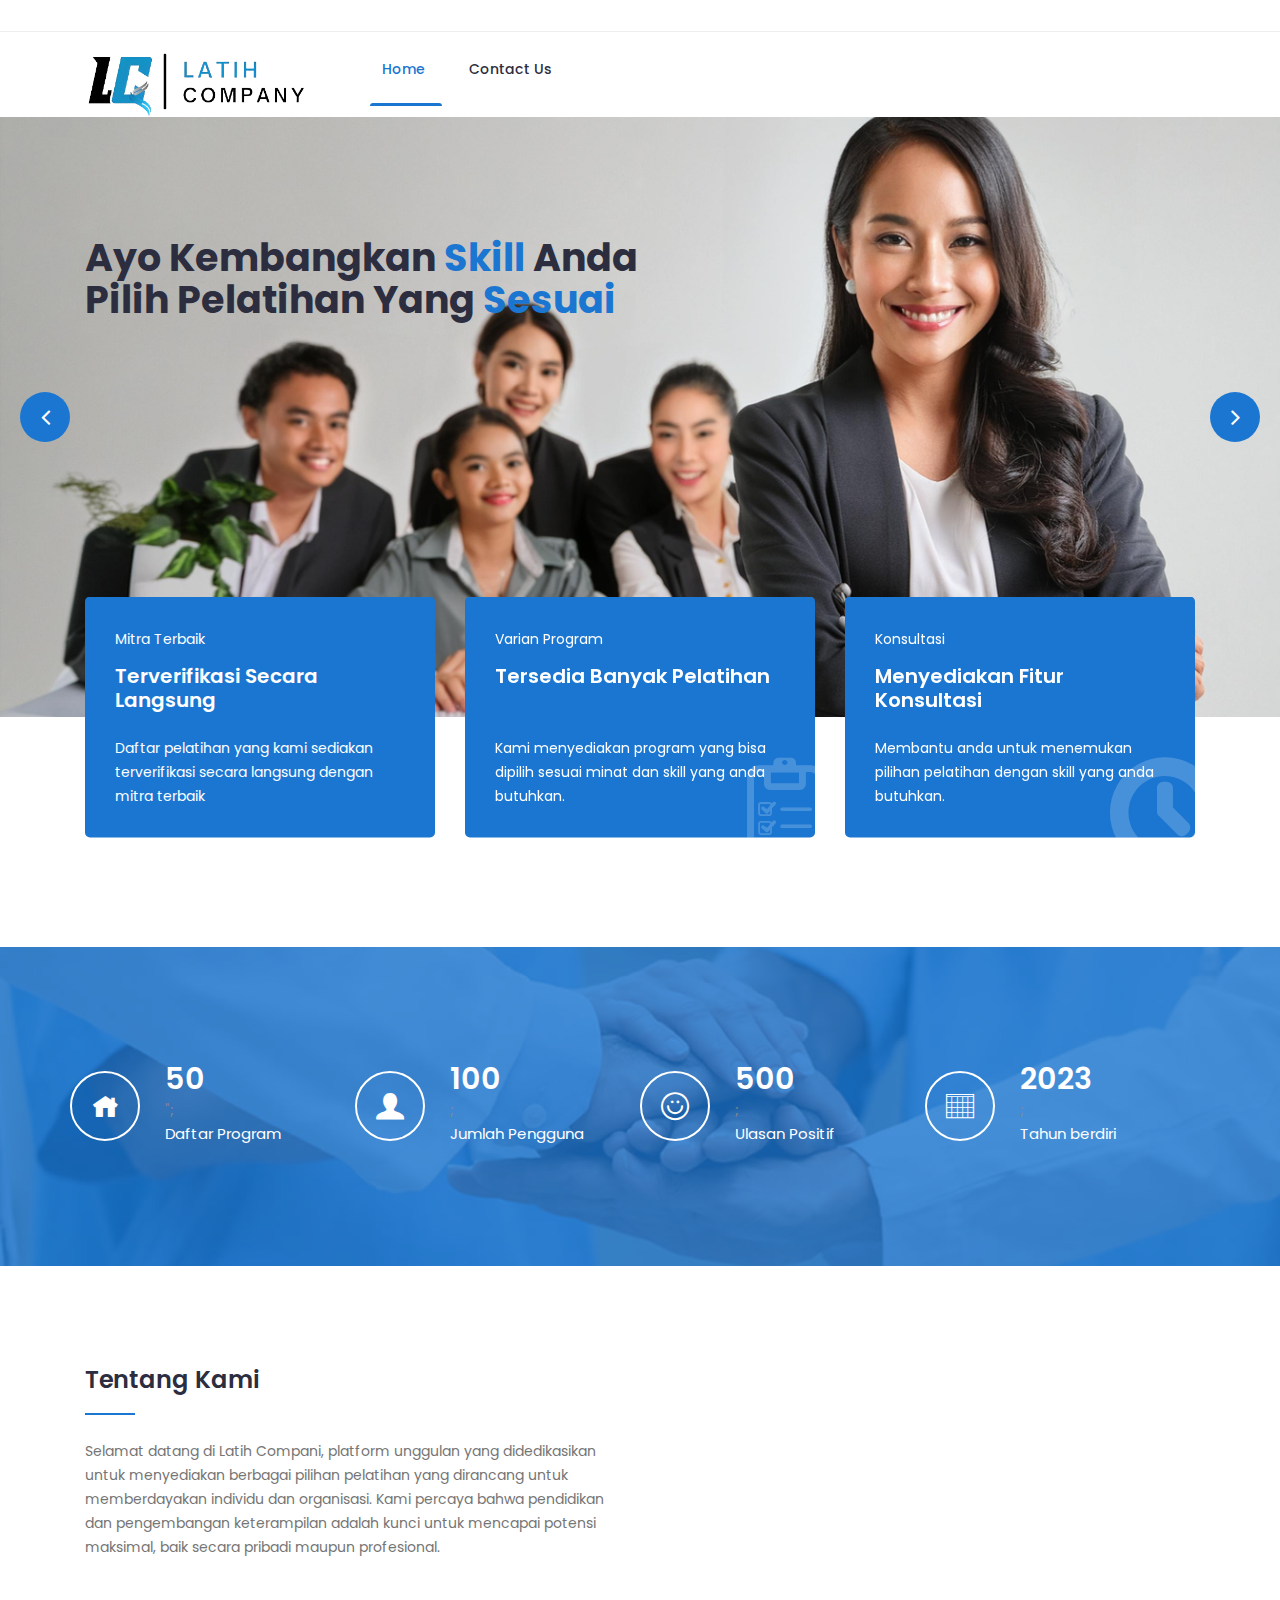
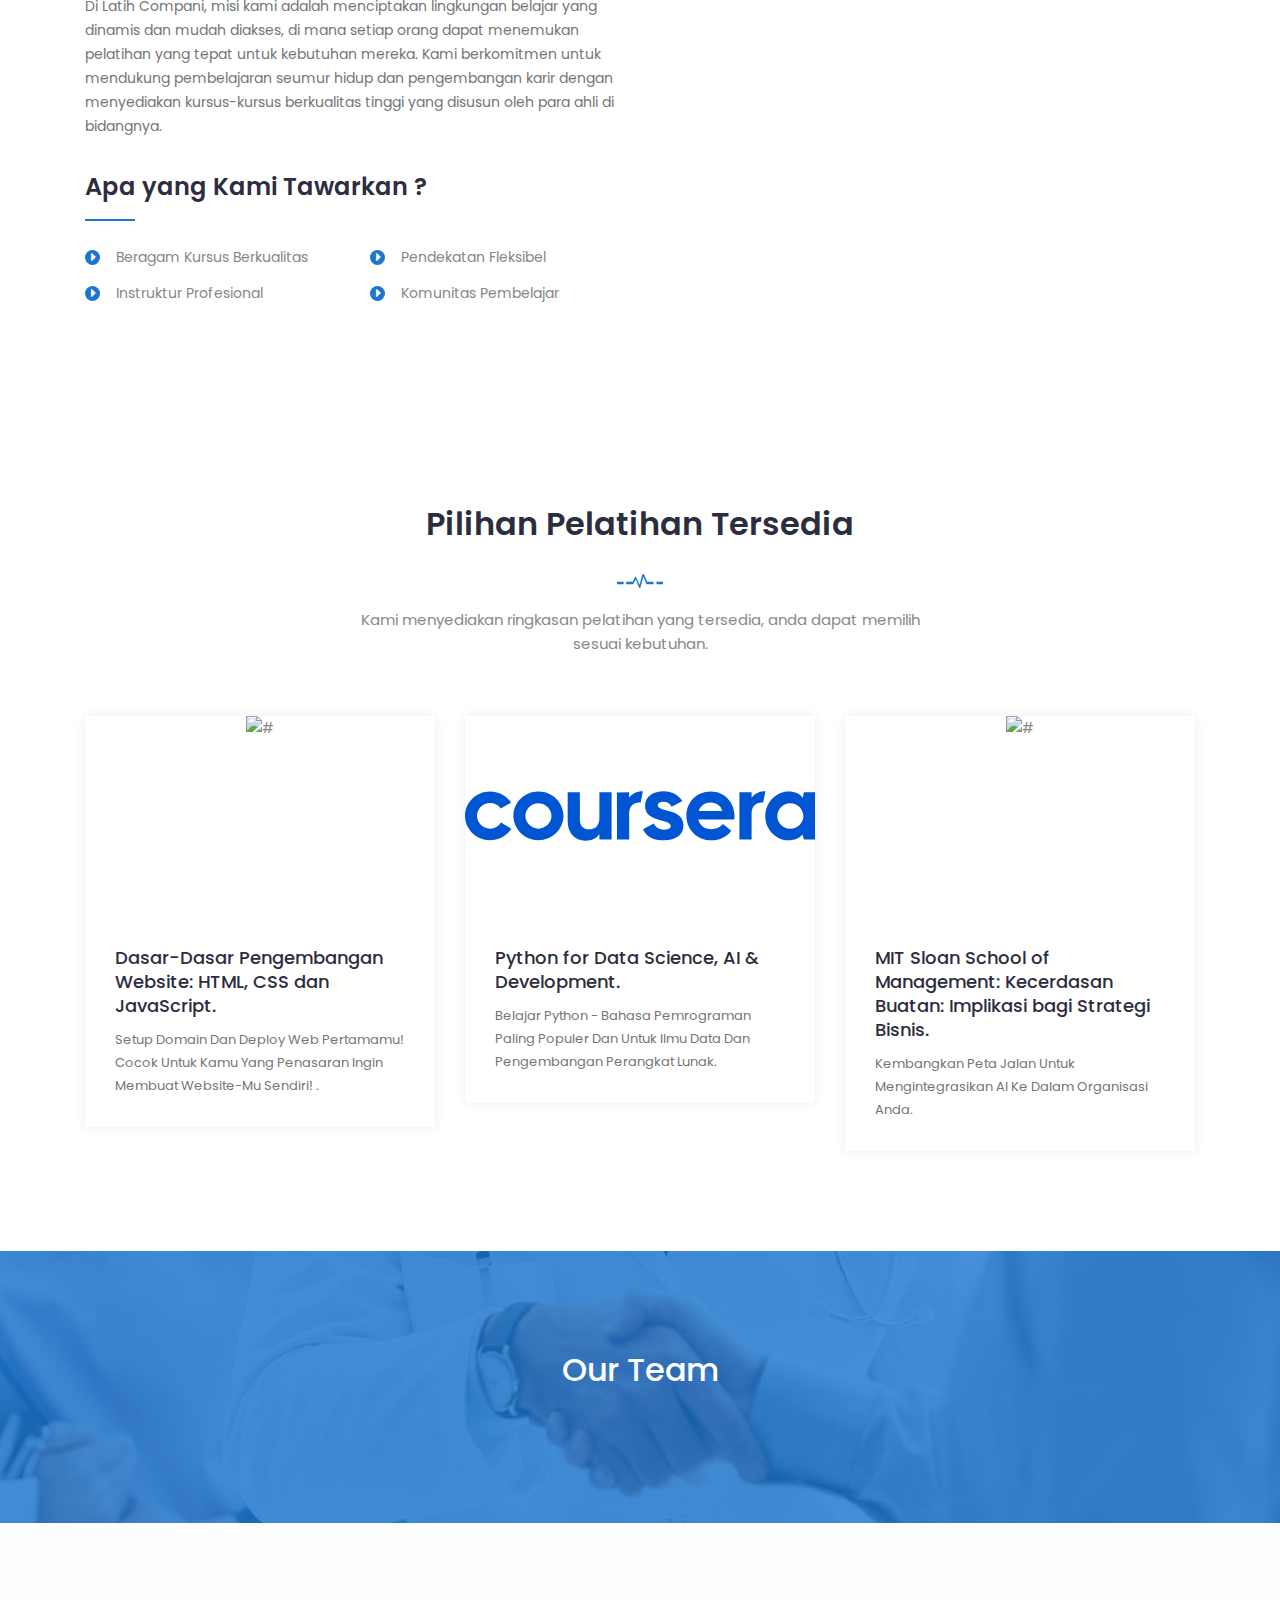
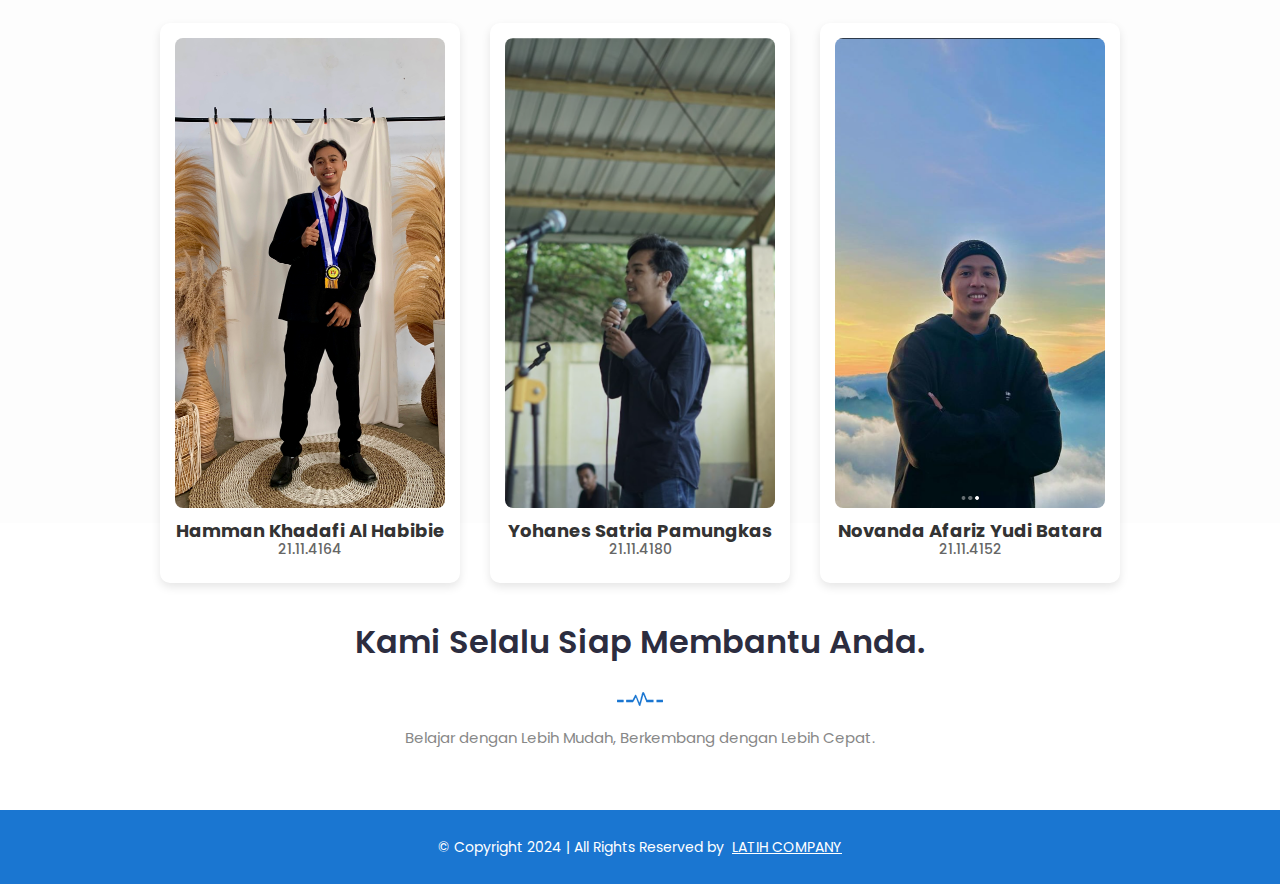
==== commit 63901132: "Update index.html" ====
--- a/index.html
+++ b/index.html
@@ -469,7 +469,7 @@
 		<!-- Start Appointment -->
 		<!-- End Appointment -->
 
-		<section class="portfolio section" style="margin-bottom: -70px;>
+		<section class="portfolio section" style="margin-bottom: -60px; margin-top: -20px;">
 			<div class="container-fluid">
 				<div class="row">
 					<div class="col-lg-12 col-12">
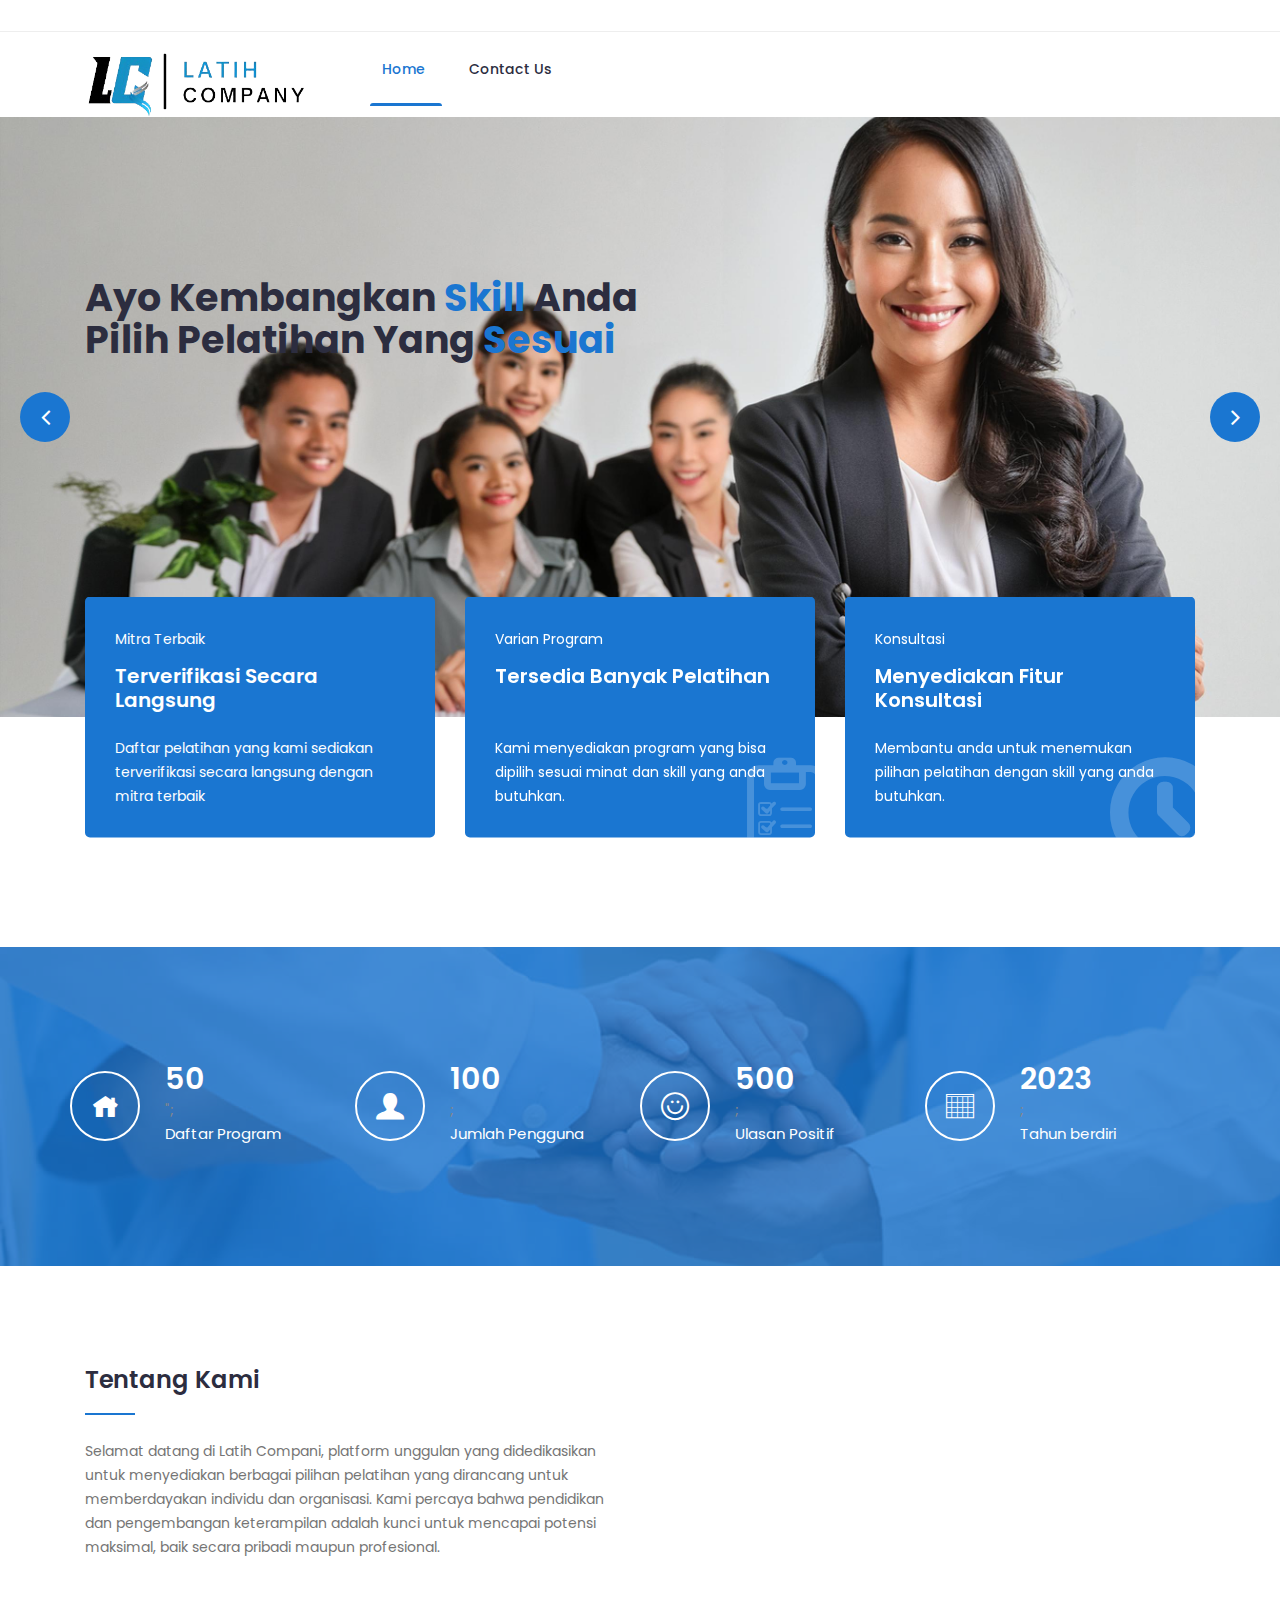
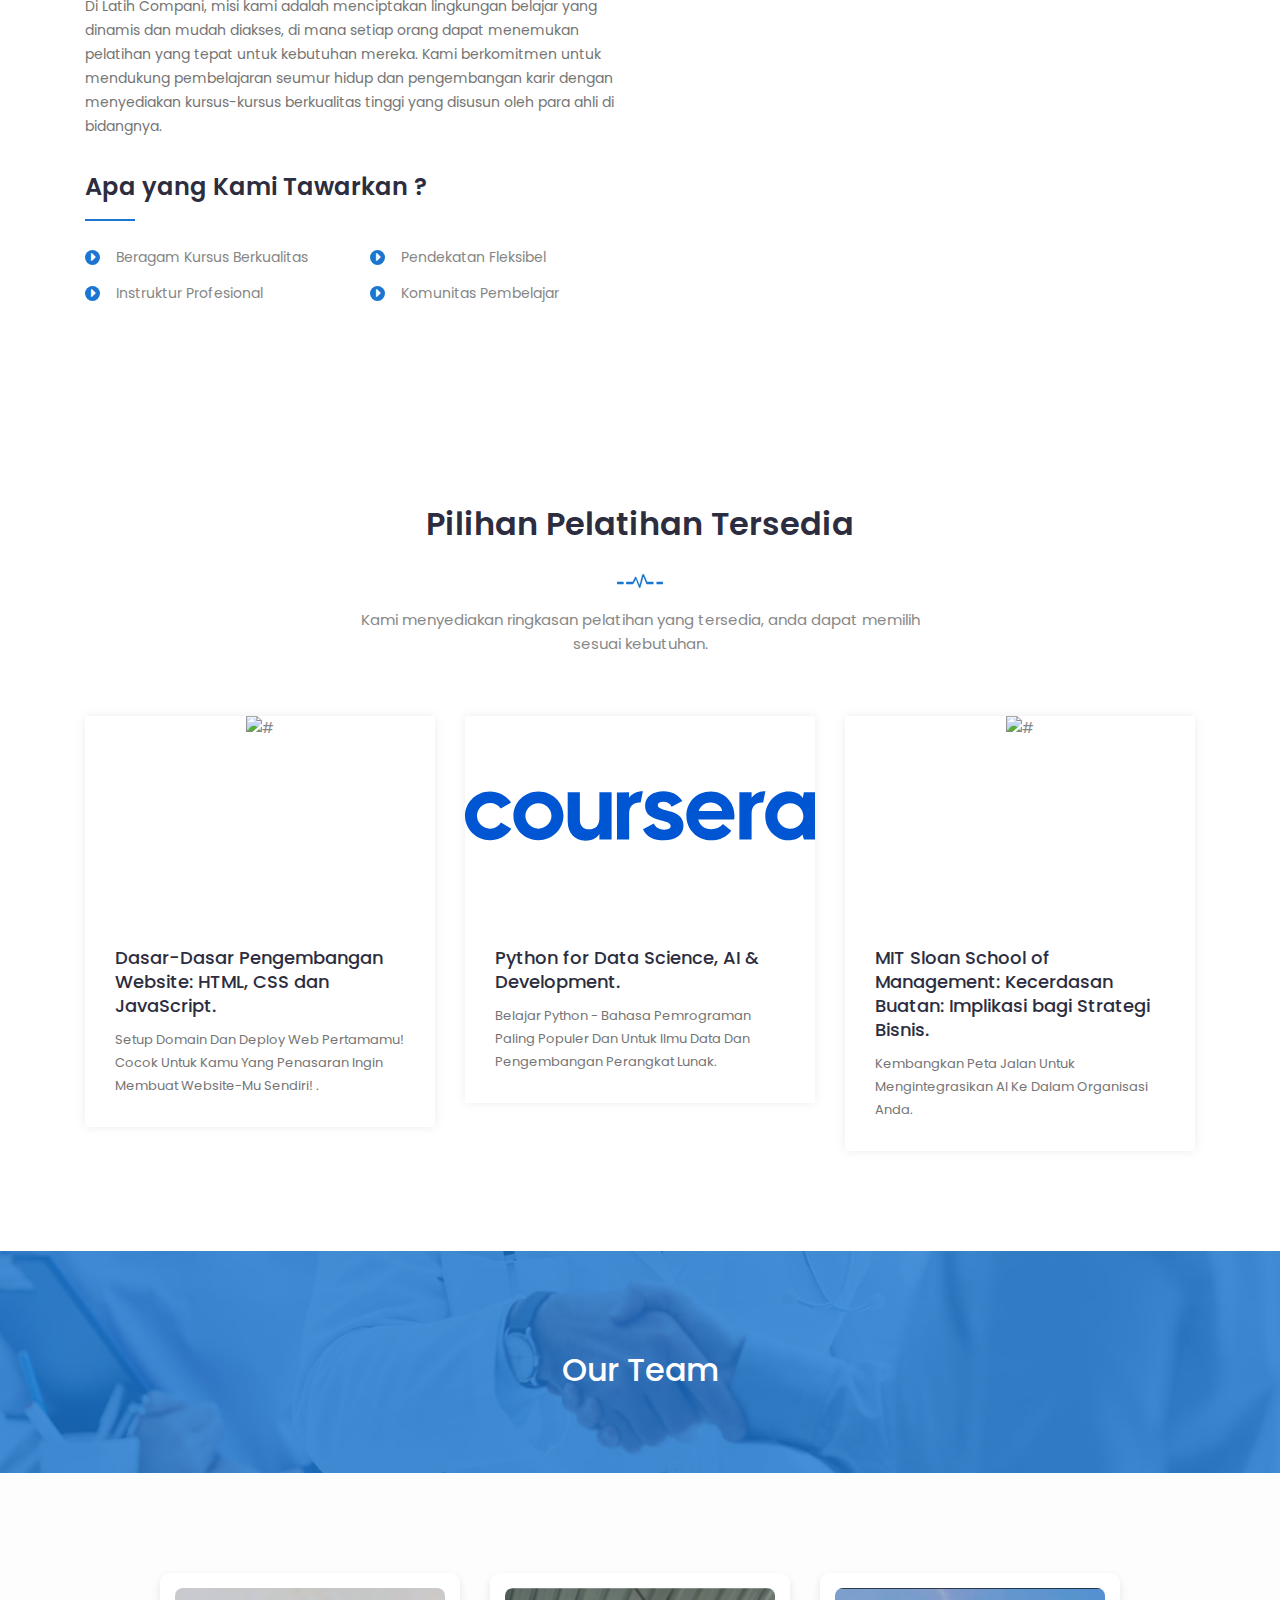
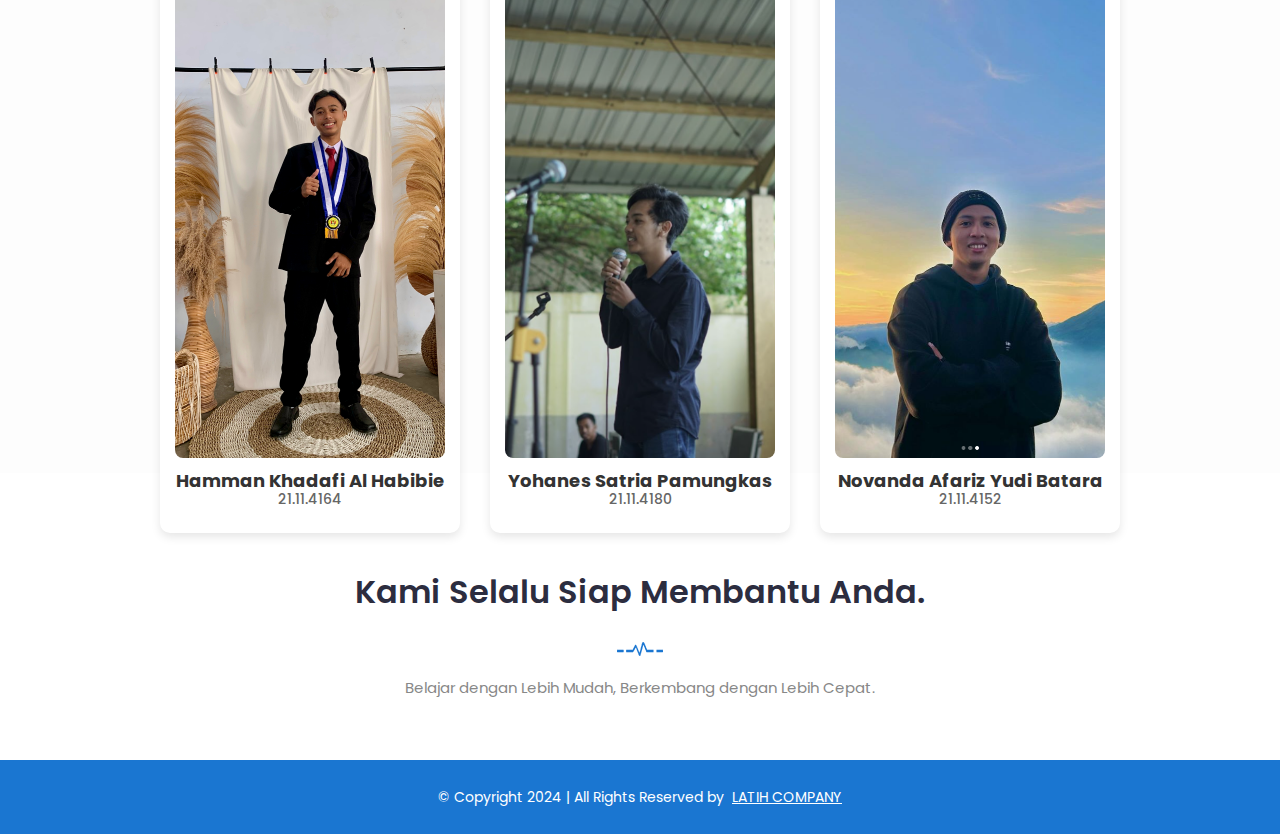
==== commit 2828cef7: "Update index.html" ====
--- a/index.html
+++ b/index.html
@@ -144,7 +144,7 @@
 					<div class="container">
 						<div class="row">
 							<div class="col-lg-7">
-								<div class="text">
+								<div class="text" style="padding-top: 40px;">
 									<h1>Ayo Kembangkan <span>Skill</span> Anda Pilih Pelatihan Yang <span>Sesuai</span>
 									</h1>
 									<!-- <p>Tidak ada batas untuk belajar. Setiap hari adalah kesempatan untuk meningkatkan diri. </p> -->
@@ -159,7 +159,7 @@
 					<div class="container">
 						<div class="row">
 							<div class="col-lg-7">
-								<div class="text">
+								<div class="text" style="padding-top: 30px;">
 									<h1>Ayo Kembangkan <span>Skill</span> Anda Pilih Pelatihan Yang <span>Sesuai</span>
 									</h1>
 									<!-- <p>Tidak ada batas untuk belajar. Setiap hari adalah kesempatan untuk meningkatkan diri. </p> -->
@@ -174,7 +174,7 @@
 					<div class="container">
 						<div class="row">
 							<div class="col-lg-7">
-								<div class="text">
+								<div class="text" style="padding-top: 20px;">
 									<h1>Ayo Kembangkan <span>Skill</span> Anda Pilih Pelatihan Yang <span>Sesuai</span>
 									</h1>
 									<!-- <p>Tidak ada batas untuk belajar. Setiap hari adalah kesempatan untuk meningkatkan diri. </p> -->
@@ -424,7 +424,7 @@
 		<div class="clients overlay">
 			<div class="container">
 				<div class="row">
-					<div class="col-lg-12 col-md-12 col-12">
+					<div class="col-lg-12 col-md-12 col-12" style="margin-bottom: -50px;">
 						<h2 class="text-center clients-media">Our Team</h2>
 						<div class="owl-carousel clients-slider">
 							<div class="single-clients">
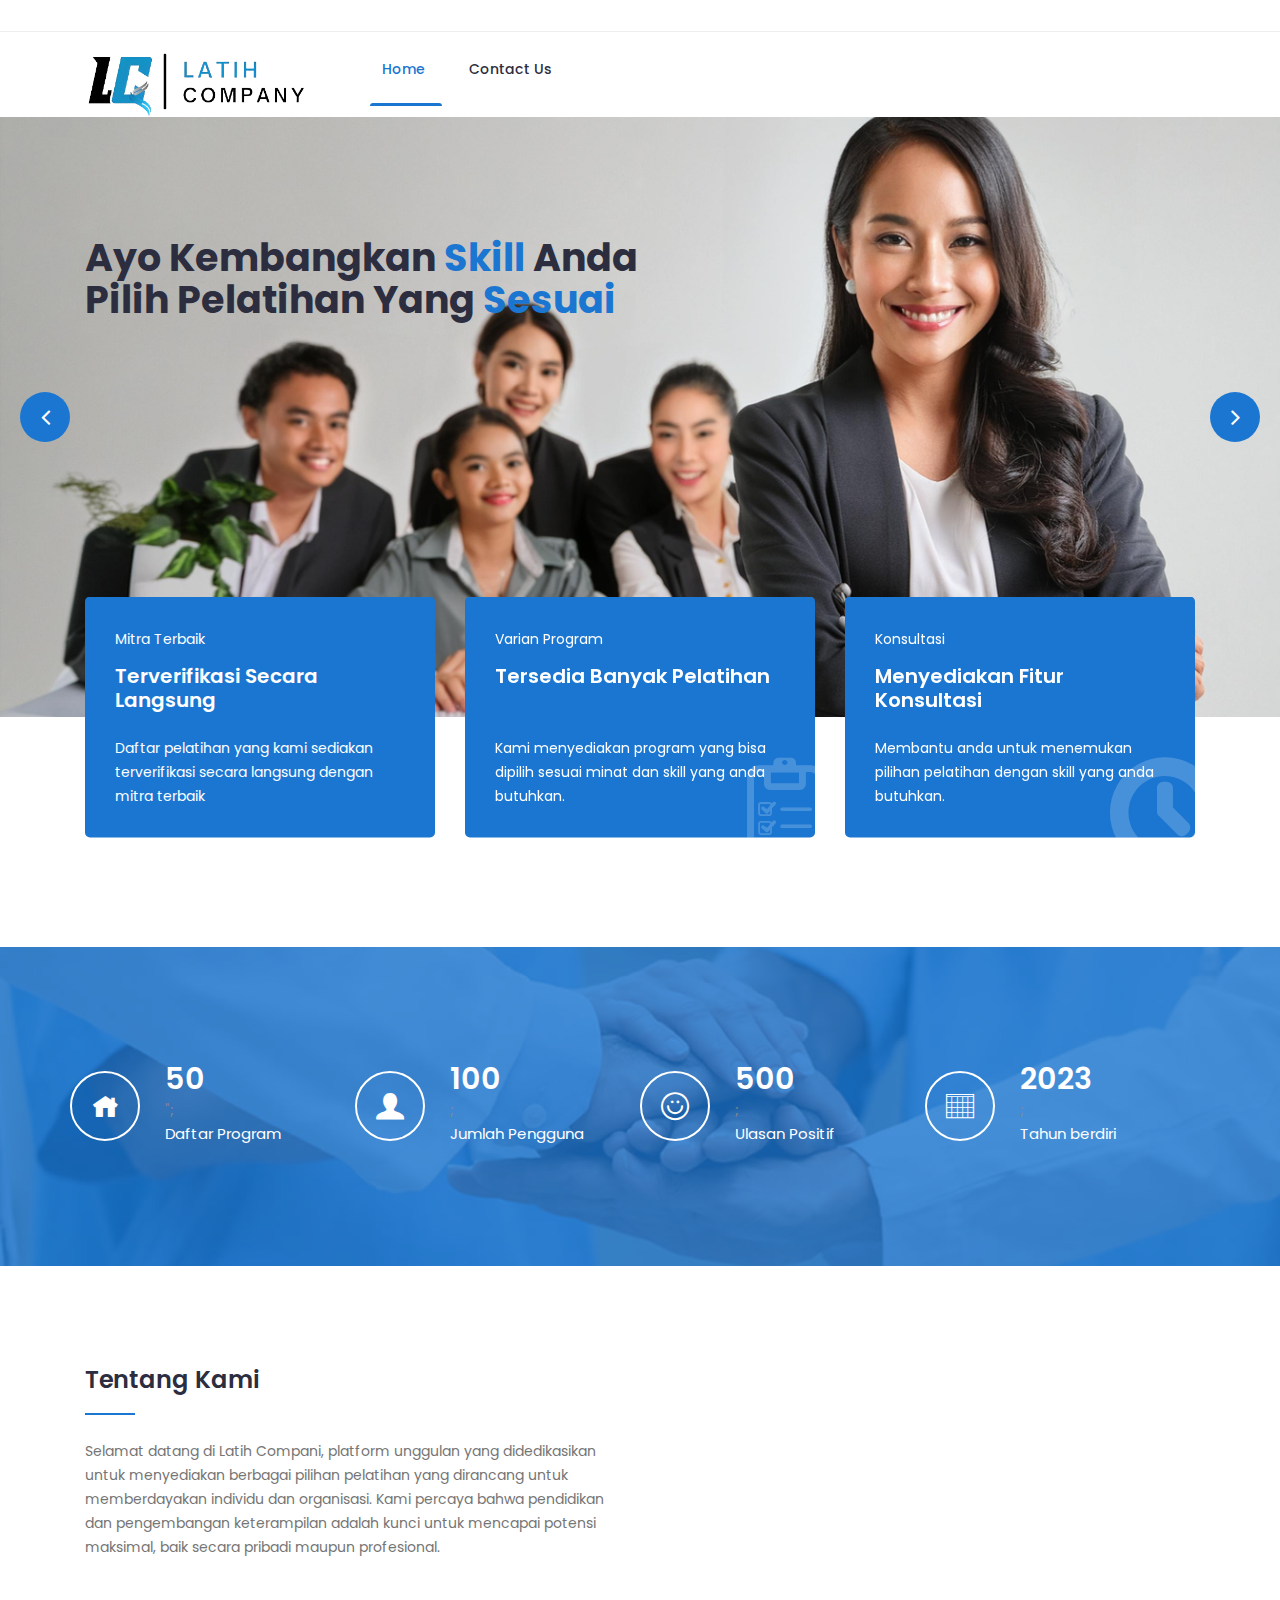
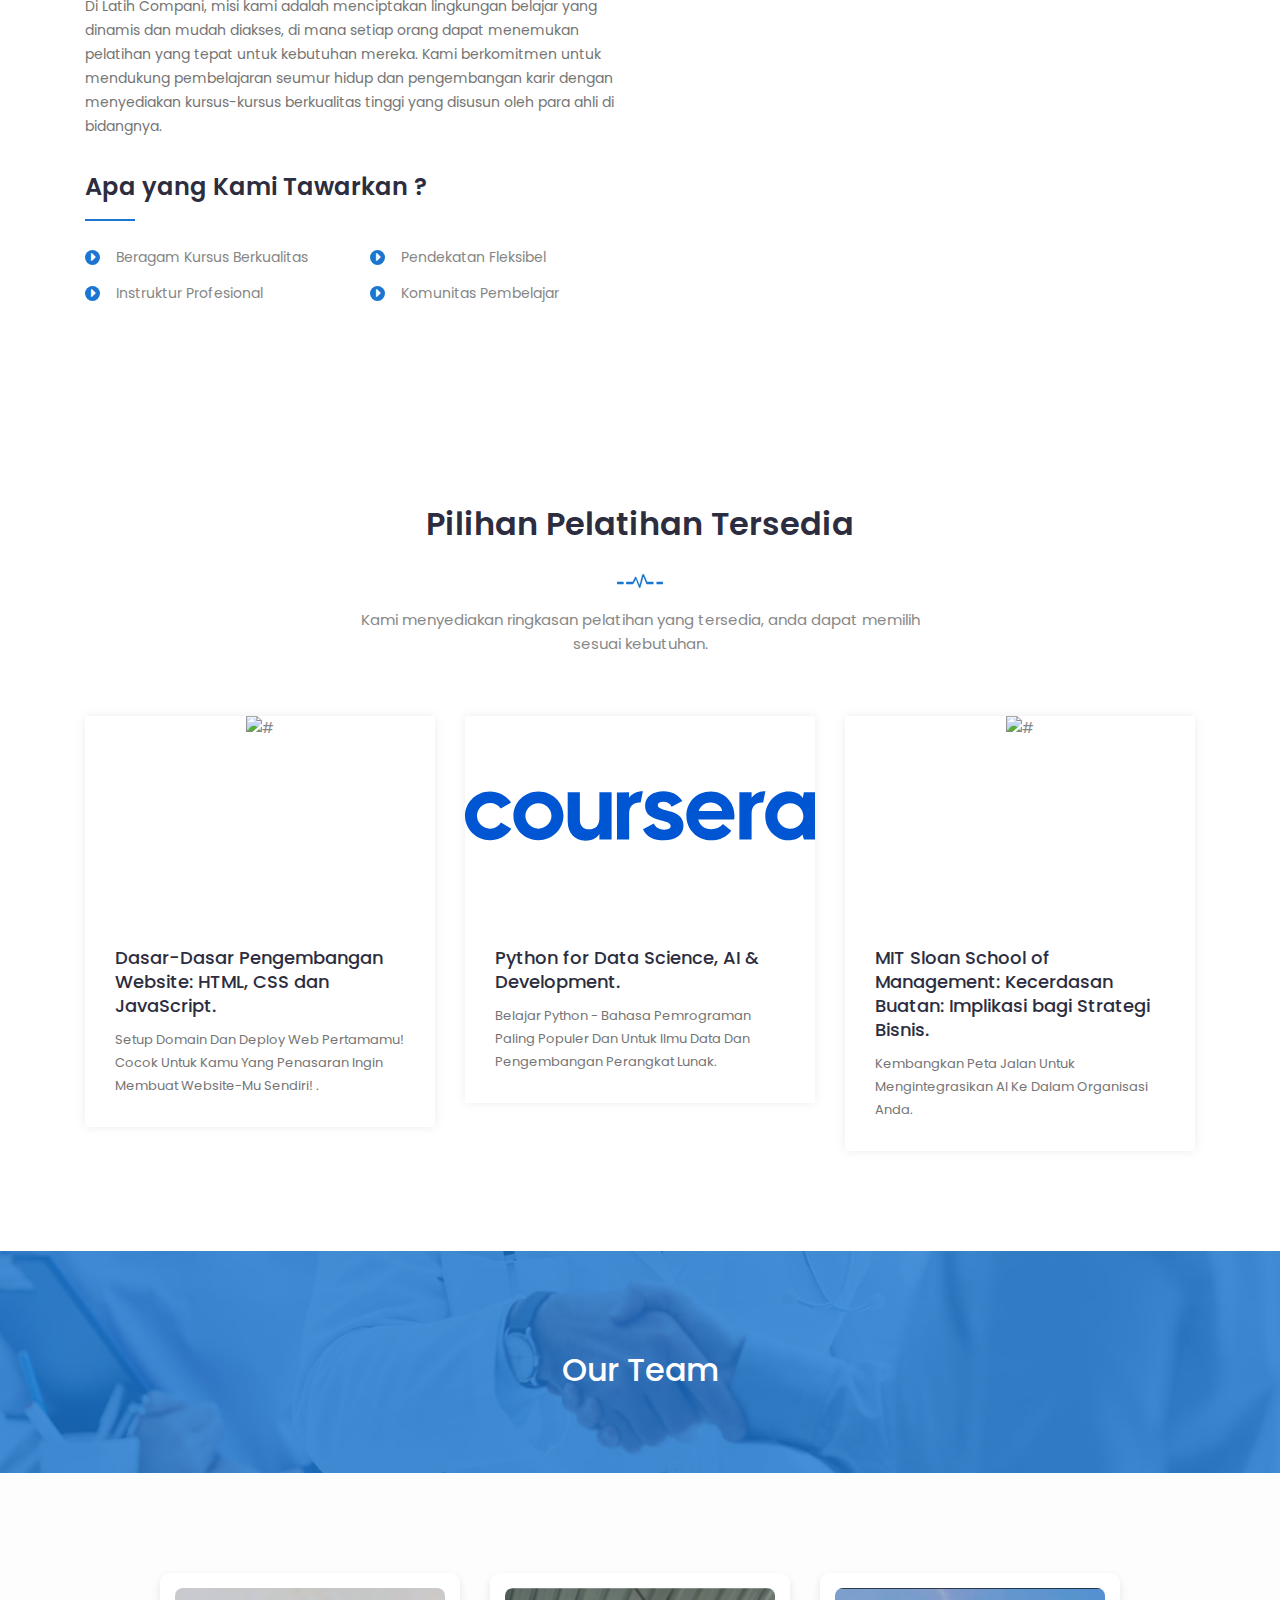
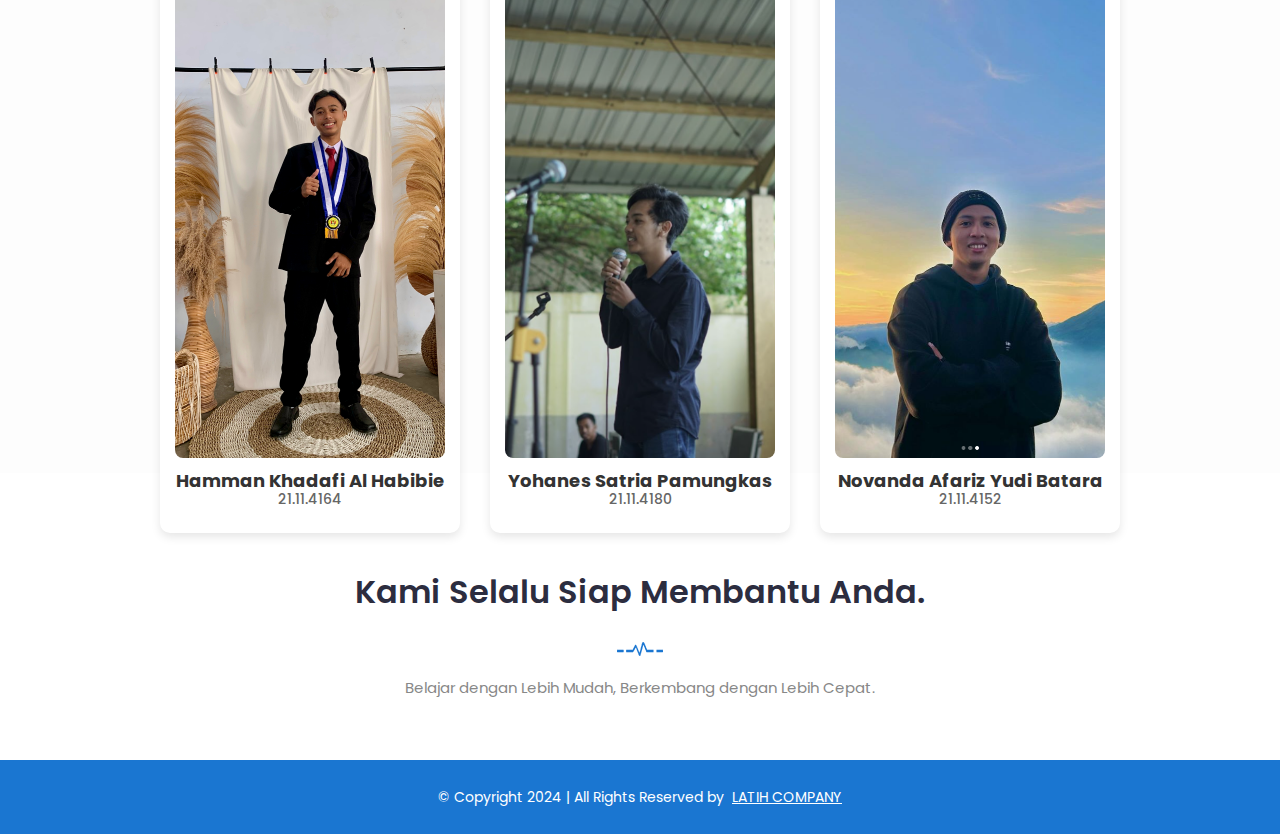
==== commit 69473c40: "Update index.html" ====
--- a/index.html
+++ b/index.html
@@ -144,8 +144,8 @@
 					<div class="container">
 						<div class="row">
 							<div class="col-lg-7">
-								<div class="text" style="padding-top: 40px;">
-									<h1>Ayo Kembangkan <span>Skill</span> Anda Pilih Pelatihan Yang <span>Sesuai</span>
+								<div class="text">
+									<h1 style="margin-top: 30px;">Ayo Kembangkan <span>Skill</span> Anda Pilih Pelatihan Yang <span>Sesuai</span>
 									</h1>
 									<!-- <p>Tidak ada batas untuk belajar. Setiap hari adalah kesempatan untuk meningkatkan diri. </p> -->
 								</div>
@@ -159,8 +159,8 @@
 					<div class="container">
 						<div class="row">
 							<div class="col-lg-7">
-								<div class="text" style="padding-top: 30px;">
-									<h1>Ayo Kembangkan <span>Skill</span> Anda Pilih Pelatihan Yang <span>Sesuai</span>
+								<div class="text">
+									<h1 style="margin-top: 30px;">Ayo Kembangkan <span>Skill</span> Anda Pilih Pelatihan Yang <span>Sesuai</span>
 									</h1>
 									<!-- <p>Tidak ada batas untuk belajar. Setiap hari adalah kesempatan untuk meningkatkan diri. </p> -->
 								</div>
@@ -174,8 +174,8 @@
 					<div class="container">
 						<div class="row">
 							<div class="col-lg-7">
-								<div class="text" style="padding-top: 20px;">
-									<h1>Ayo Kembangkan <span>Skill</span> Anda Pilih Pelatihan Yang <span>Sesuai</span>
+								<div class="text">
+									<h1 style="margin-top: 30px;">Ayo Kembangkan <span>Skill</span> Anda Pilih Pelatihan Yang <span>Sesuai</span>
 									</h1>
 									<!-- <p>Tidak ada batas untuk belajar. Setiap hari adalah kesempatan untuk meningkatkan diri. </p> -->
 								</div>
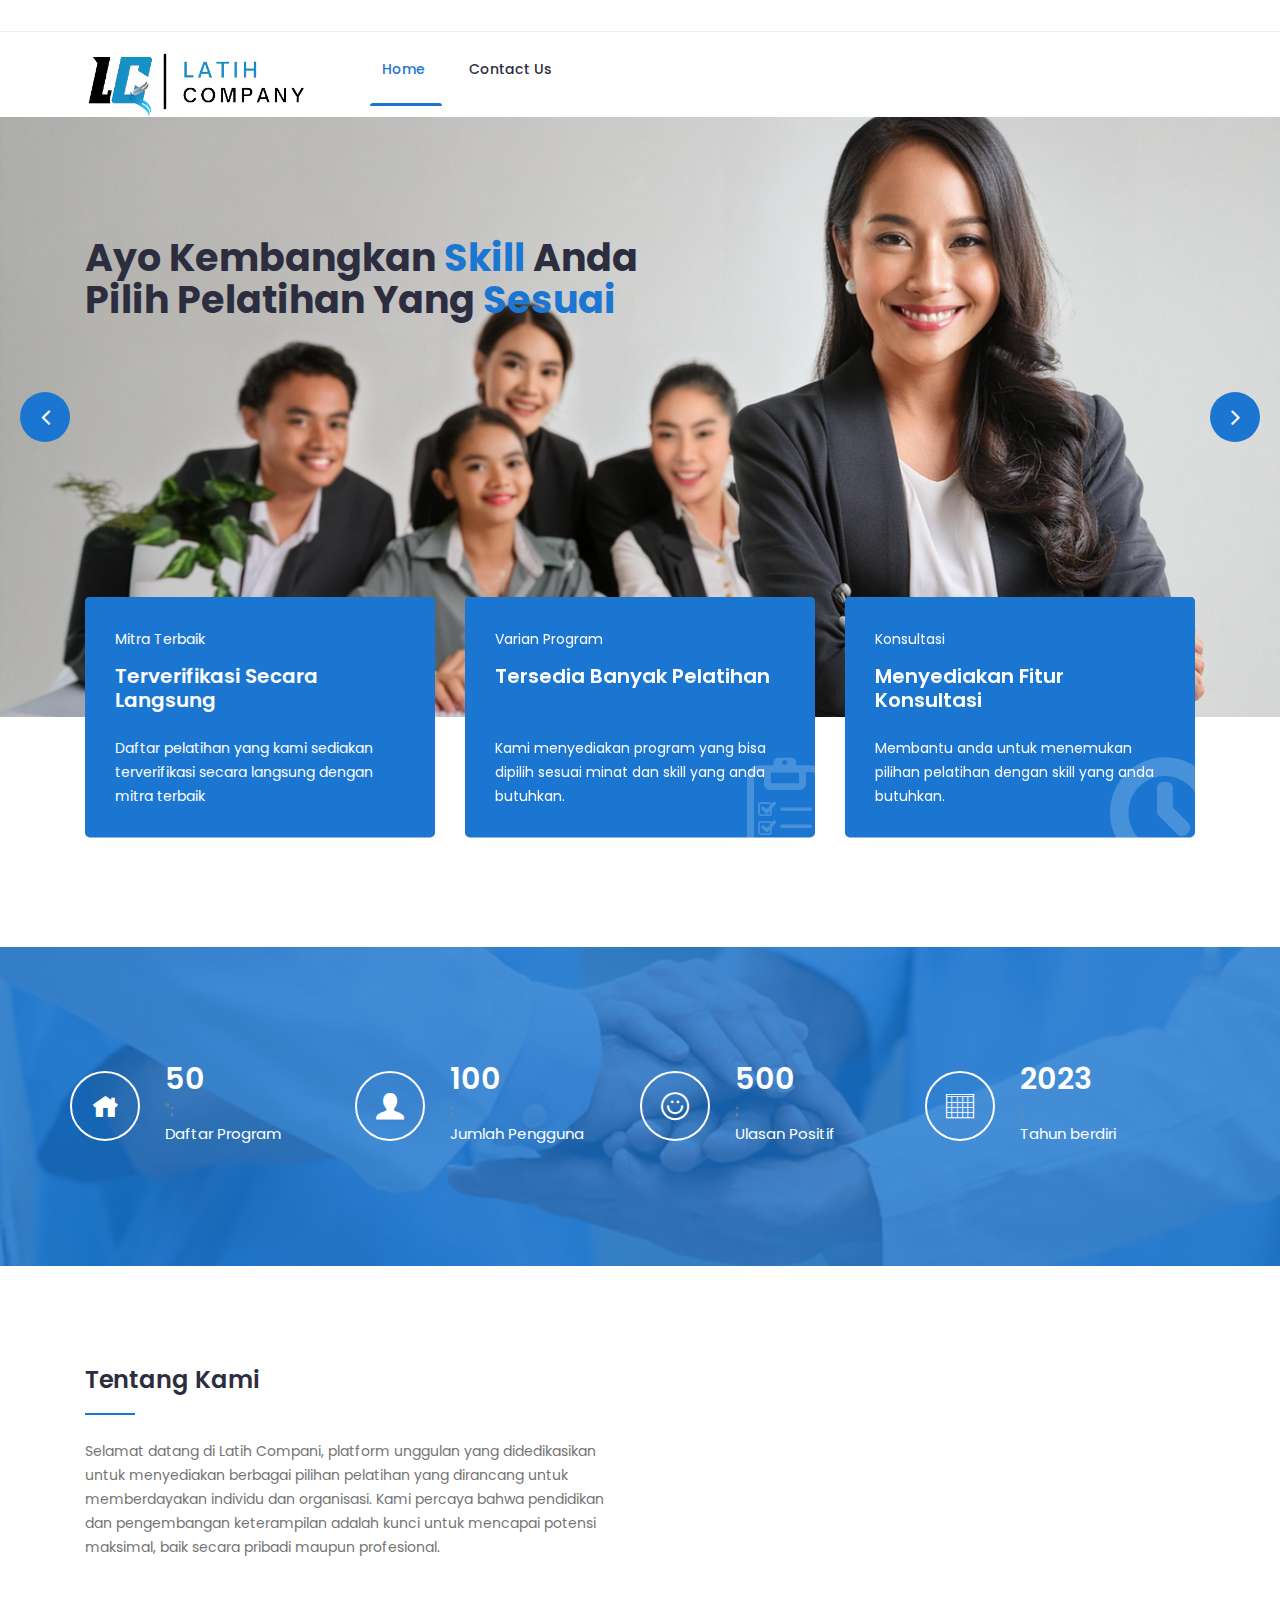
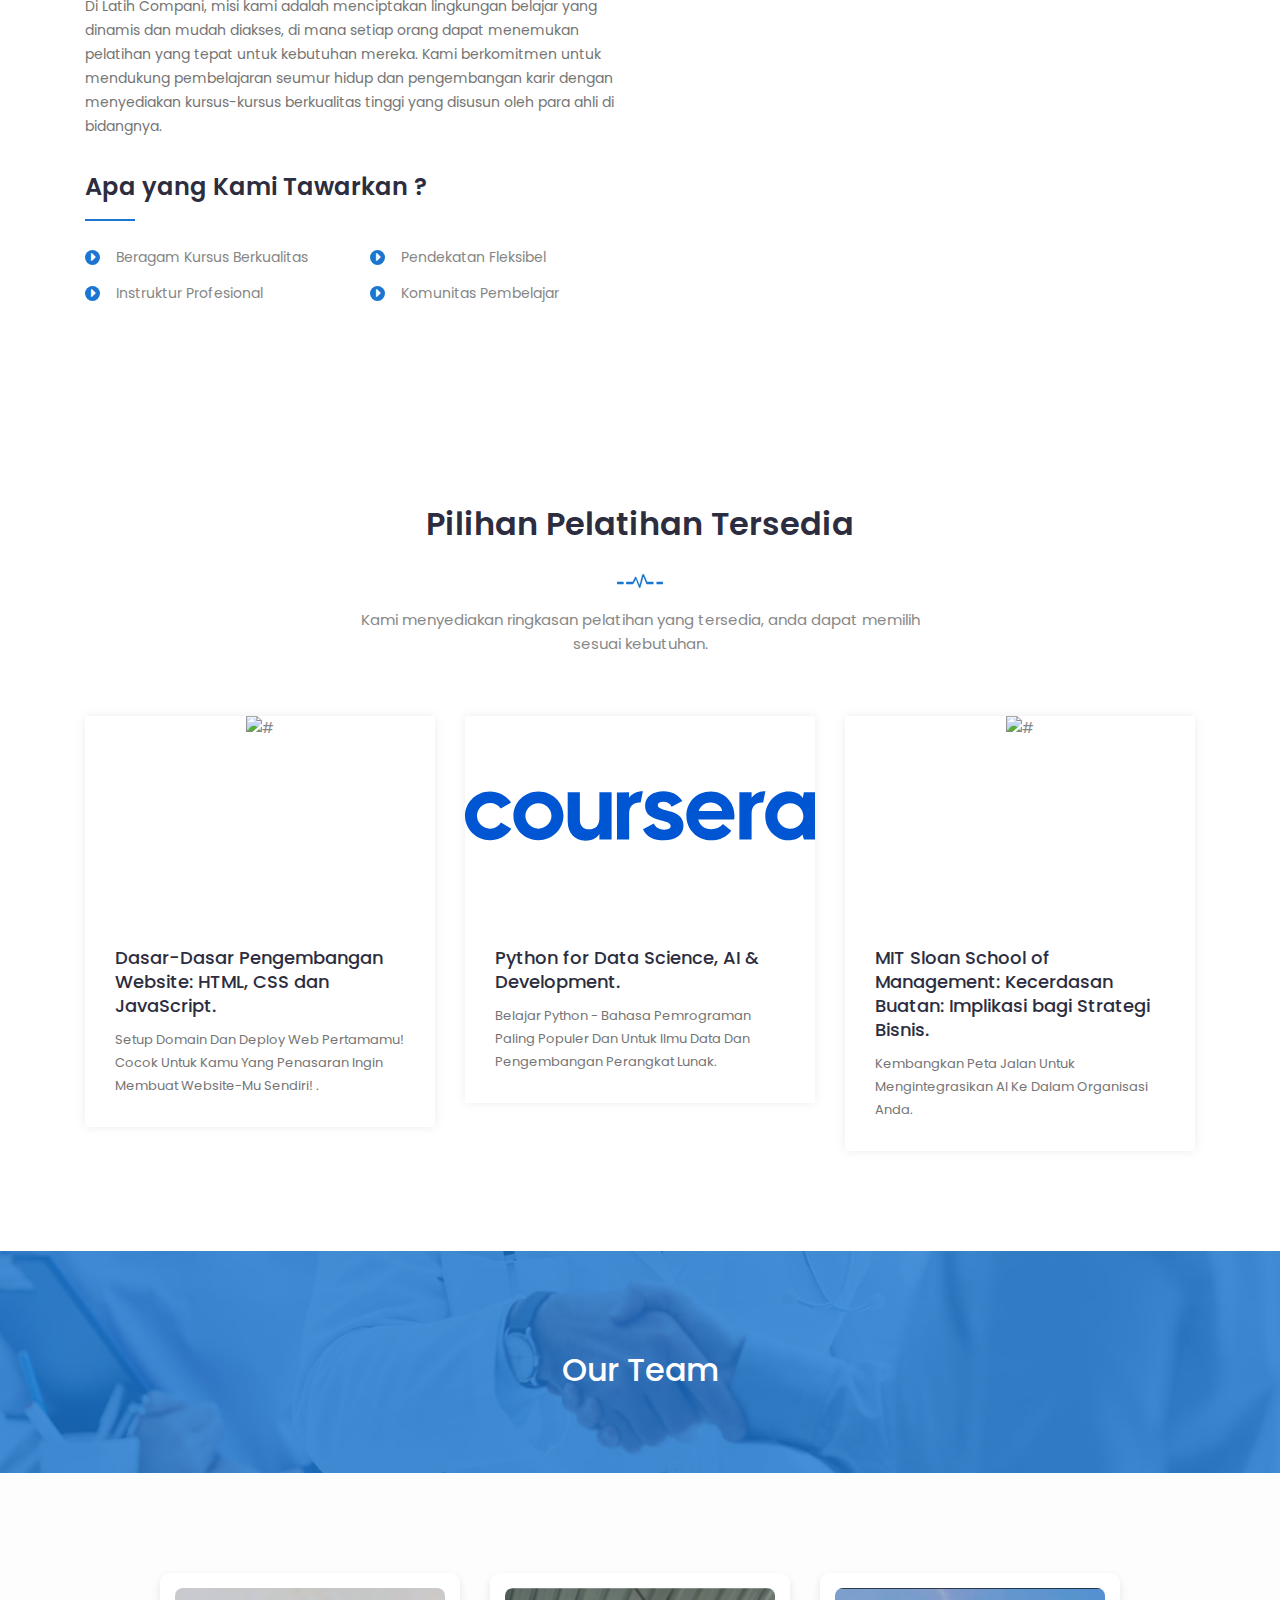
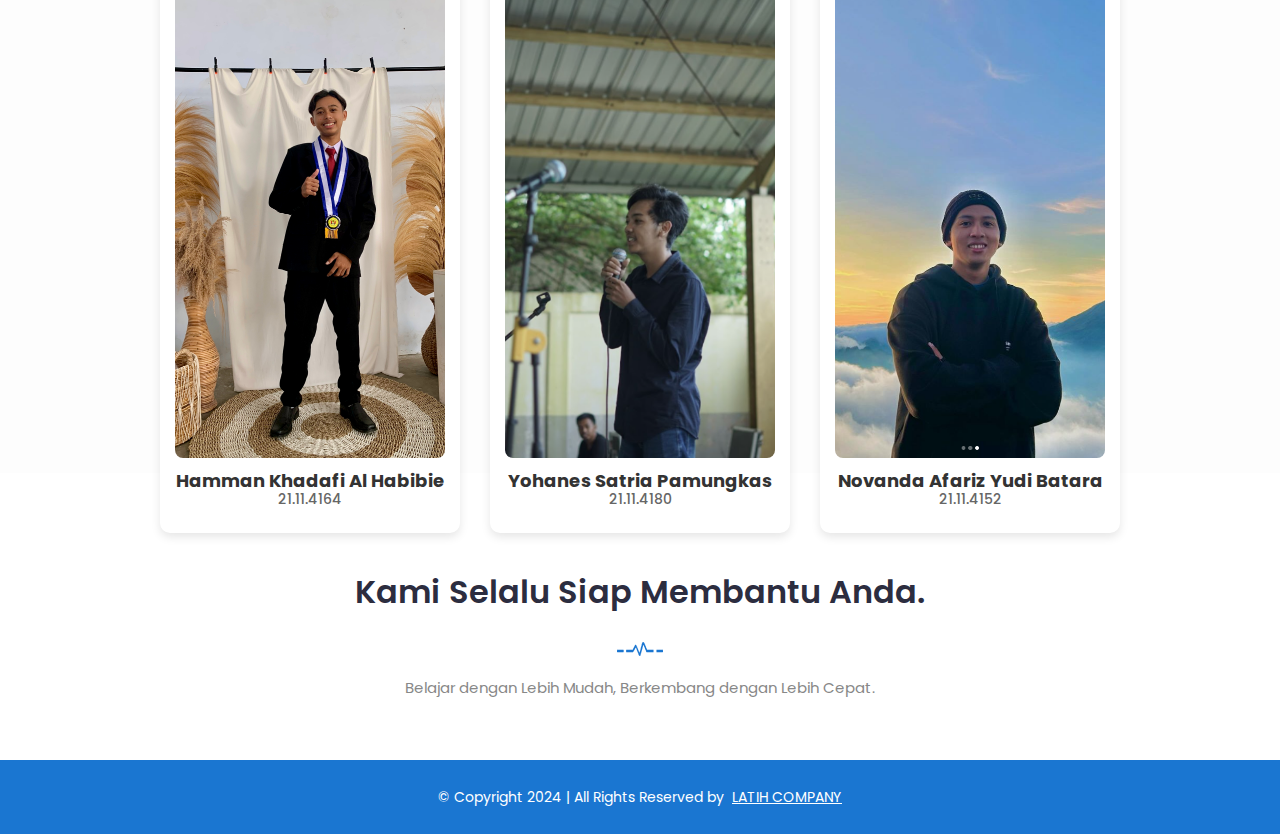
==== commit ae5db24c: "Update index.html" ====
--- a/index.html
+++ b/index.html
@@ -145,7 +145,7 @@
 						<div class="row">
 							<div class="col-lg-7">
 								<div class="text">
-									<h1 style="margin-top: 30px;">Ayo Kembangkan <span>Skill</span> Anda Pilih Pelatihan Yang <span>Sesuai</span>
+									<h1>Ayo Kembangkan <span>Skill</span> Anda Pilih Pelatihan Yang <span>Sesuai</span>
 									</h1>
 									<!-- <p>Tidak ada batas untuk belajar. Setiap hari adalah kesempatan untuk meningkatkan diri. </p> -->
 								</div>
@@ -160,7 +160,7 @@
 						<div class="row">
 							<div class="col-lg-7">
 								<div class="text">
-									<h1 style="margin-top: 30px;">Ayo Kembangkan <span>Skill</span> Anda Pilih Pelatihan Yang <span>Sesuai</span>
+									<h1>Ayo Kembangkan <span>Skill</span> Anda Pilih Pelatihan Yang <span>Sesuai</span>
 									</h1>
 									<!-- <p>Tidak ada batas untuk belajar. Setiap hari adalah kesempatan untuk meningkatkan diri. </p> -->
 								</div>
@@ -175,7 +175,7 @@
 						<div class="row">
 							<div class="col-lg-7">
 								<div class="text">
-									<h1 style="margin-top: 30px;">Ayo Kembangkan <span>Skill</span> Anda Pilih Pelatihan Yang <span>Sesuai</span>
+									<h1>Ayo Kembangkan <span>Skill</span> Anda Pilih Pelatihan Yang <span>Sesuai</span>
 									</h1>
 									<!-- <p>Tidak ada batas untuk belajar. Setiap hari adalah kesempatan untuk meningkatkan diri. </p> -->
 								</div>
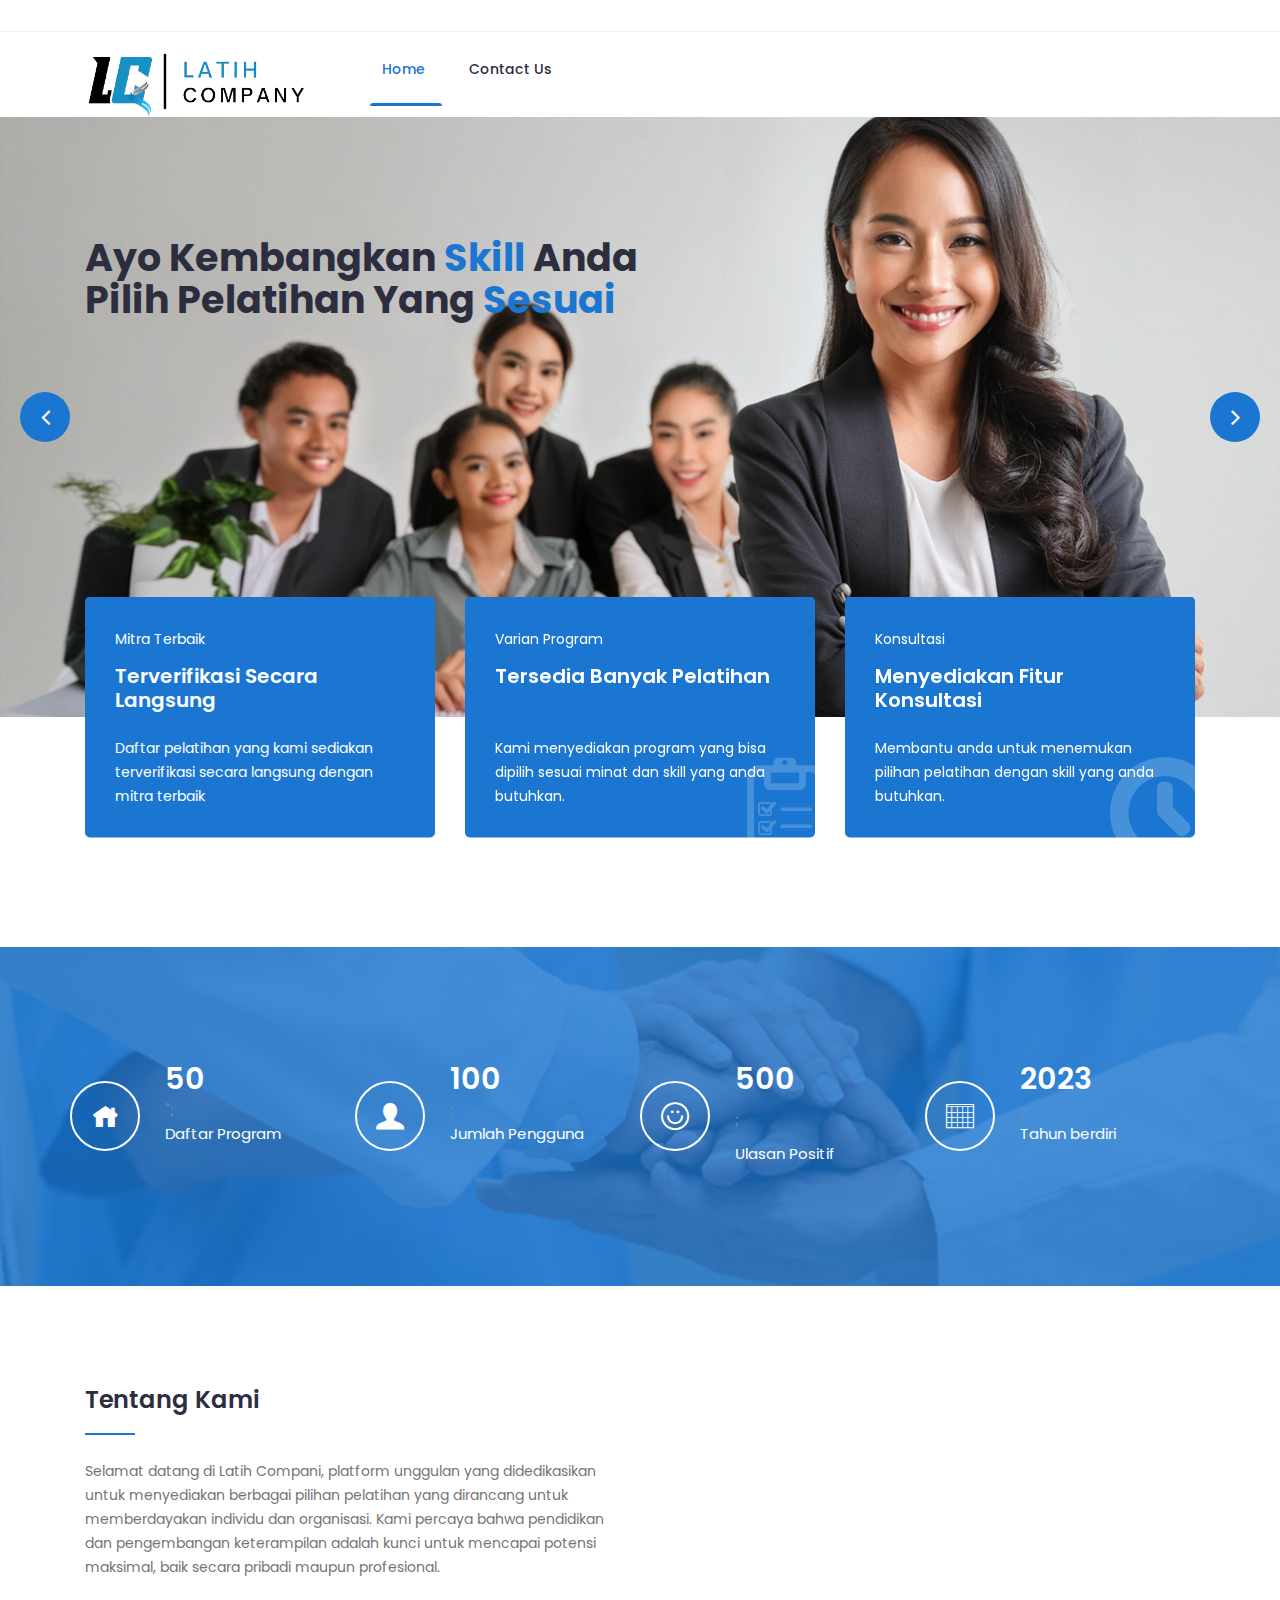
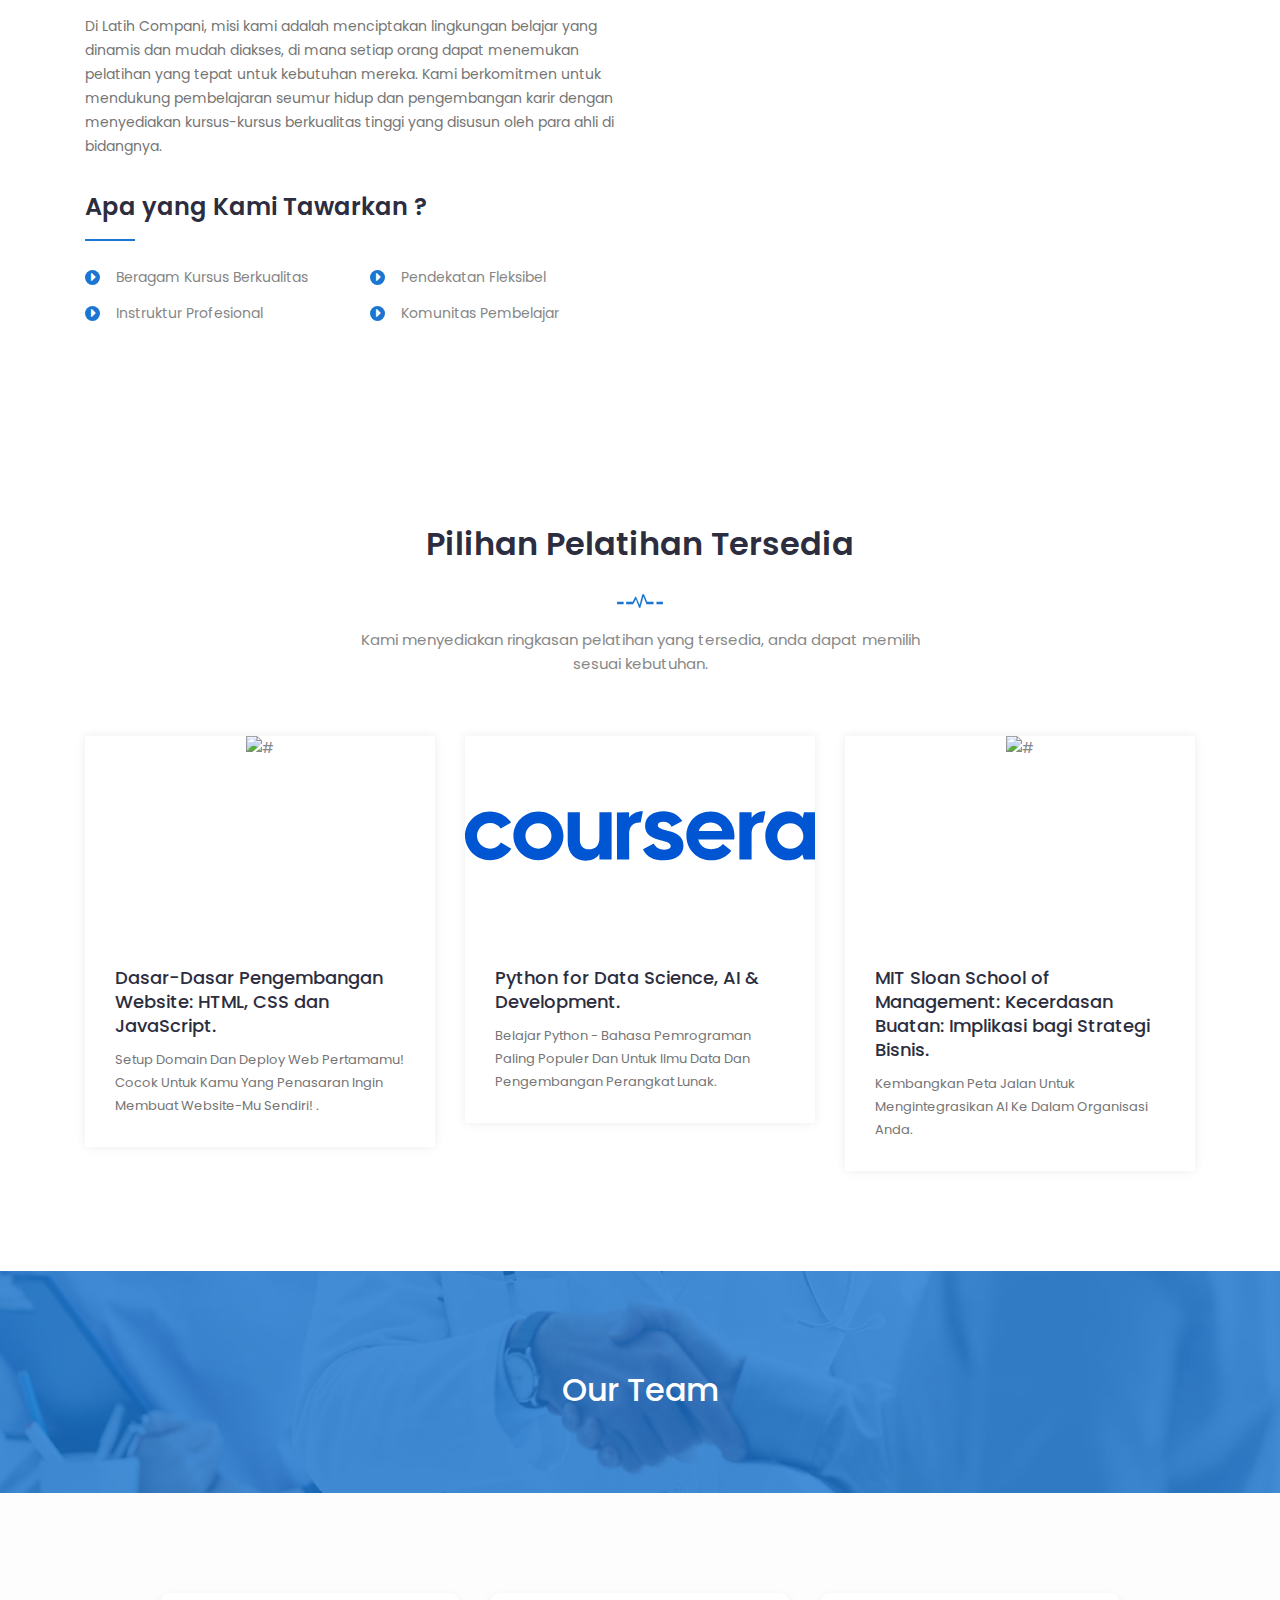
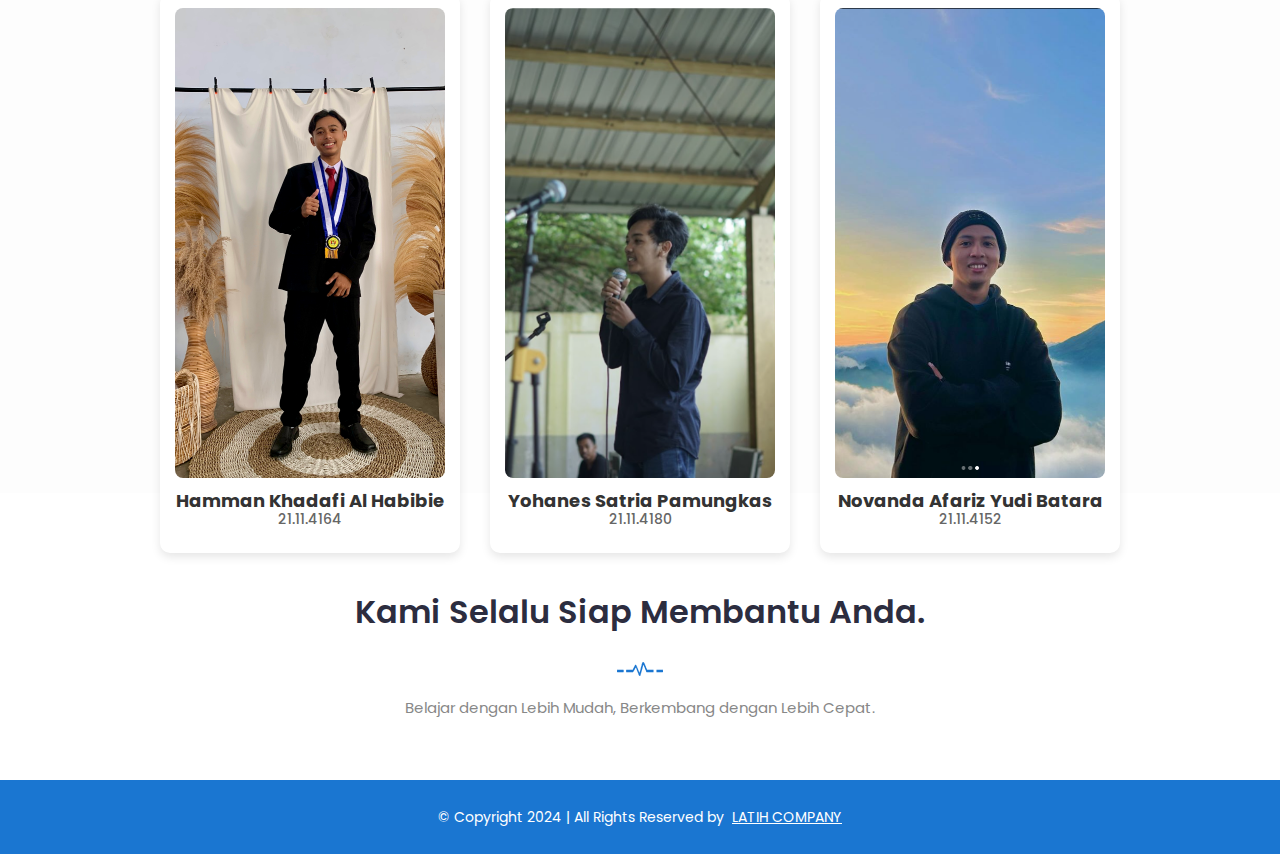
==== commit 300899f3: "Update index.html" ====
--- a/index.html
+++ b/index.html
@@ -280,8 +280,8 @@
 						<div class="single-fun">
 							<i class="icofont-simple-smile"></i>
 							<div class="content">
-								<span class='counter'>500</span>;
-								<p>Ulasan Positif</p>
+								<span class='counter' style="padding-bottom:10px;">500</span>;
+								<p style="padding-top: 10px";>Ulasan Positif</p>
 							</div>
 						</div>
 						<!-- End Single Fun -->
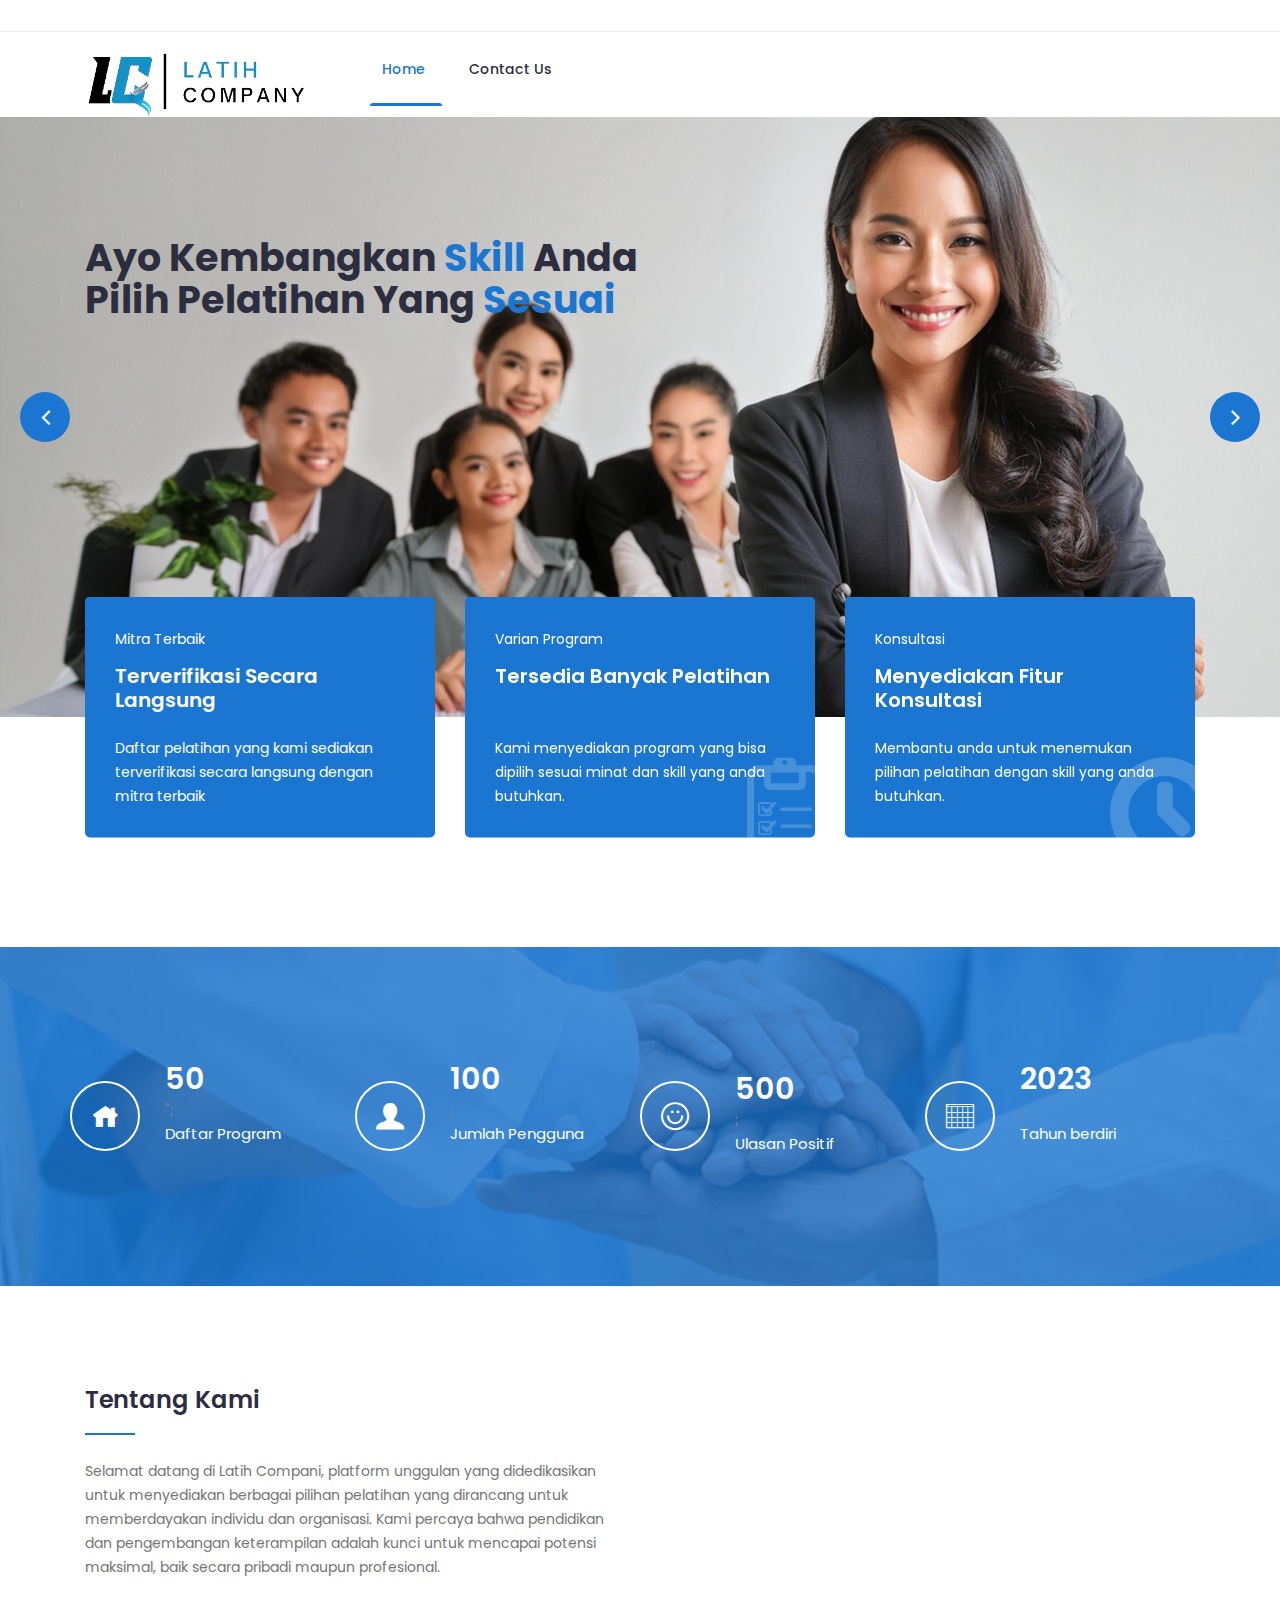
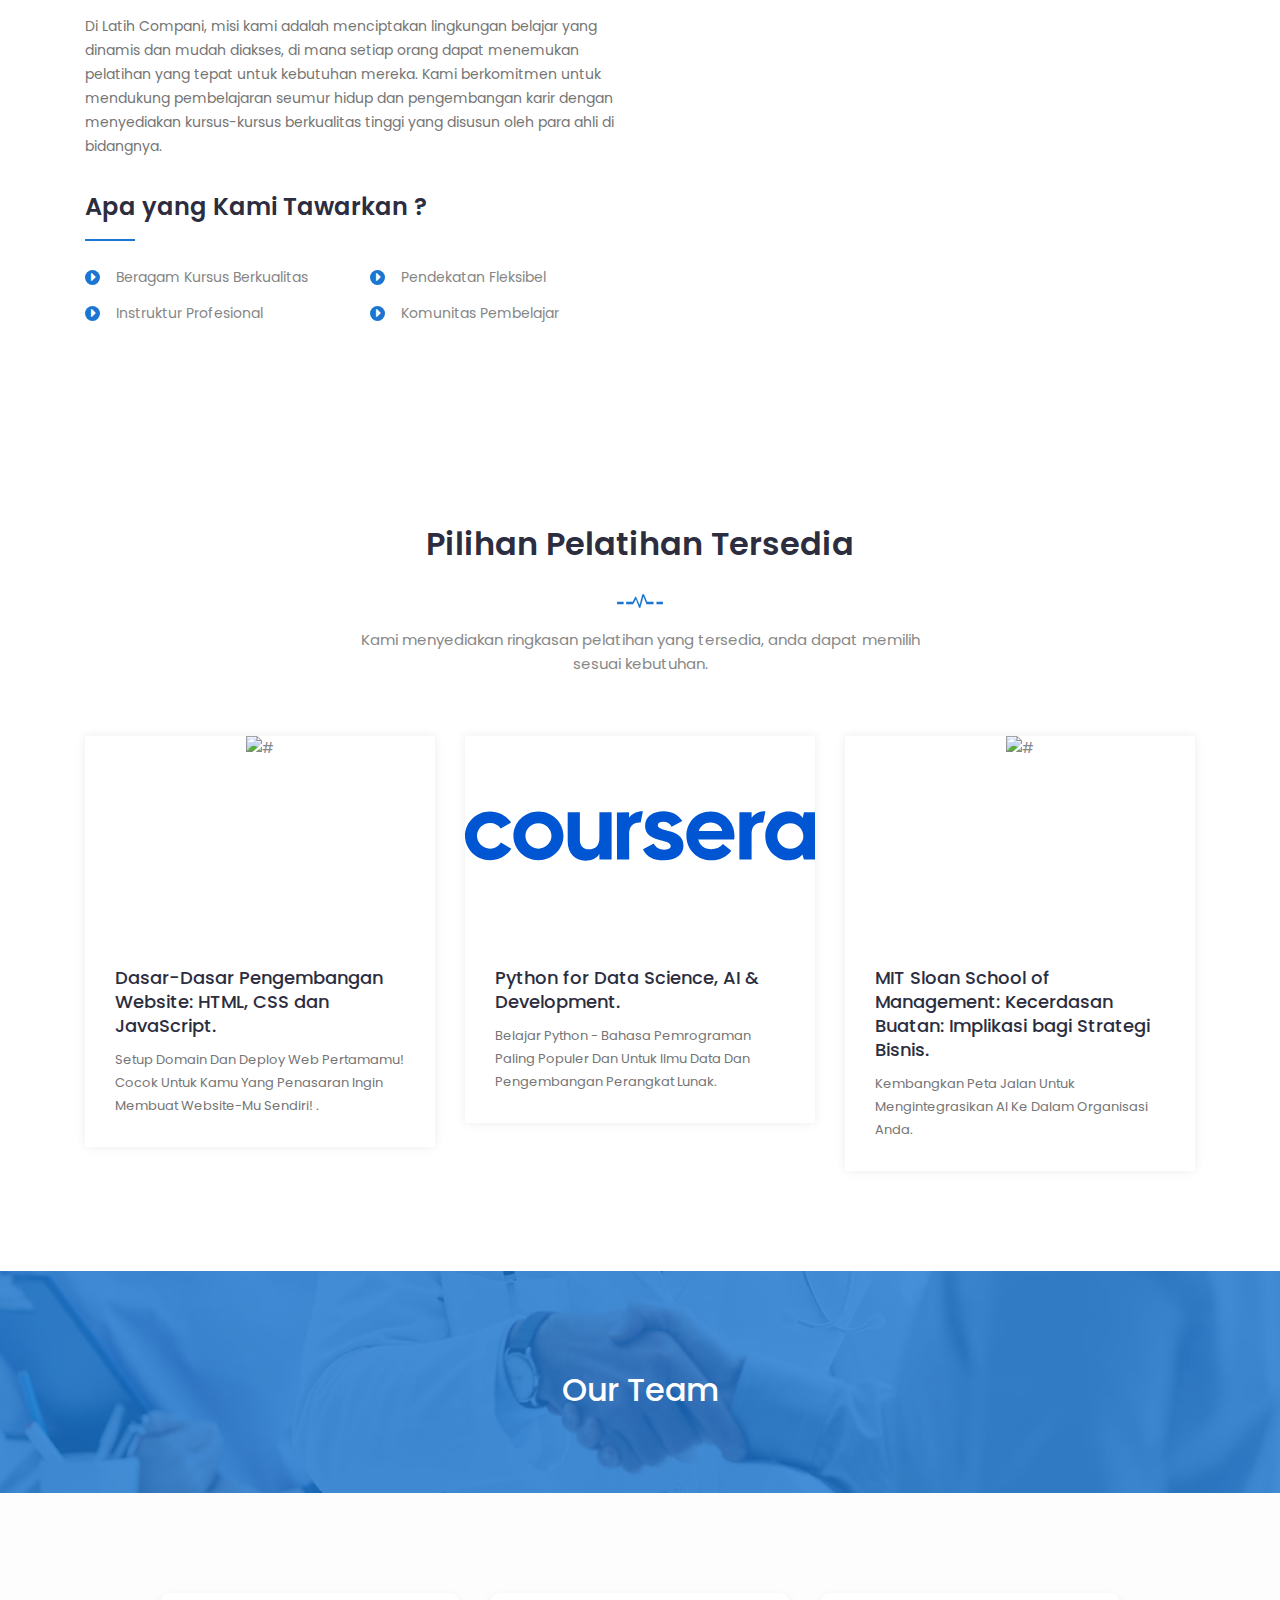
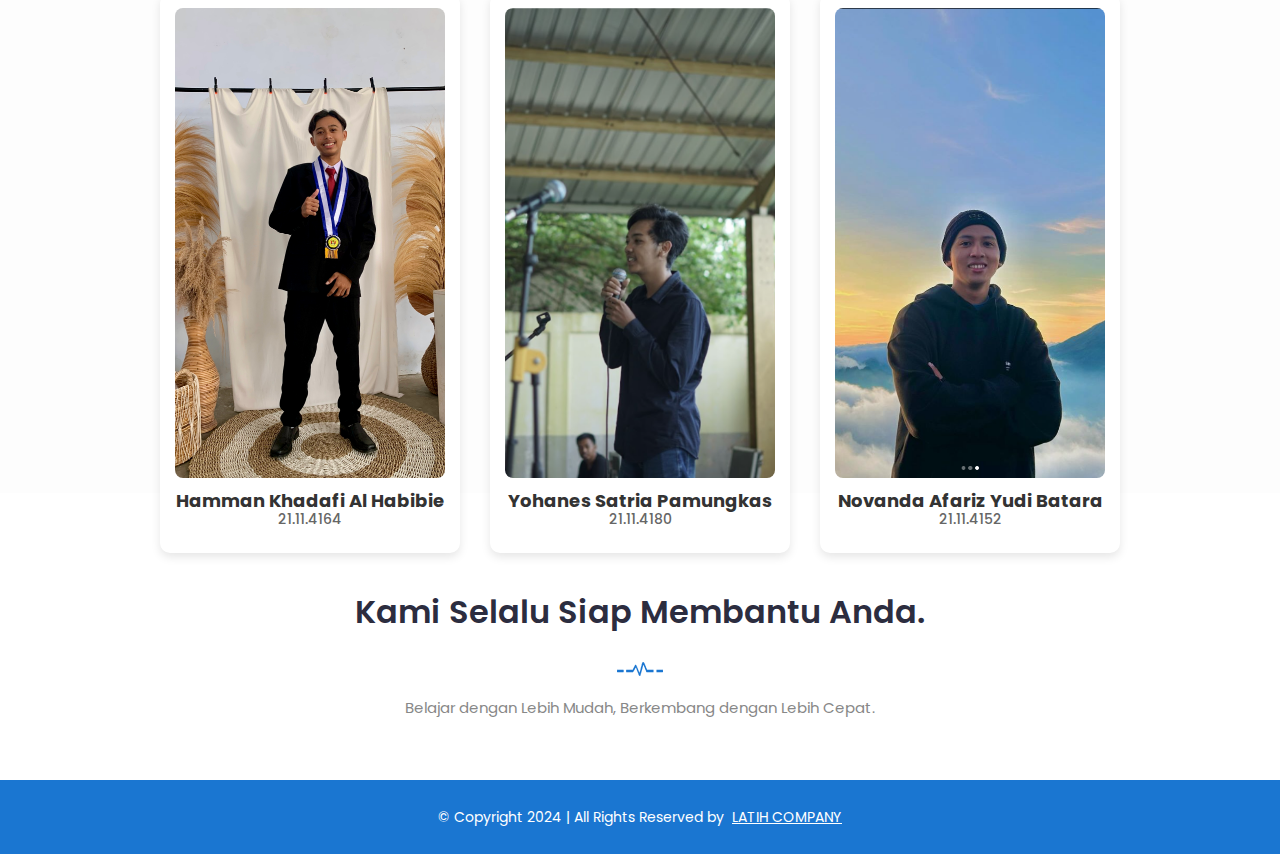
==== commit a625c98f: "Update index.html" ====
--- a/index.html
+++ b/index.html
@@ -280,8 +280,8 @@
 						<div class="single-fun">
 							<i class="icofont-simple-smile"></i>
 							<div class="content">
-								<span class='counter' style="padding-bottom:10px;">500</span>;
-								<p style="padding-top: 10px";>Ulasan Positif</p>
+								<span class='counter' style="padding-top:10px;">500</span>;
+								<p style="padding-bottom: 10px";>Ulasan Positif</p>
 							</div>
 						</div>
 						<!-- End Single Fun -->
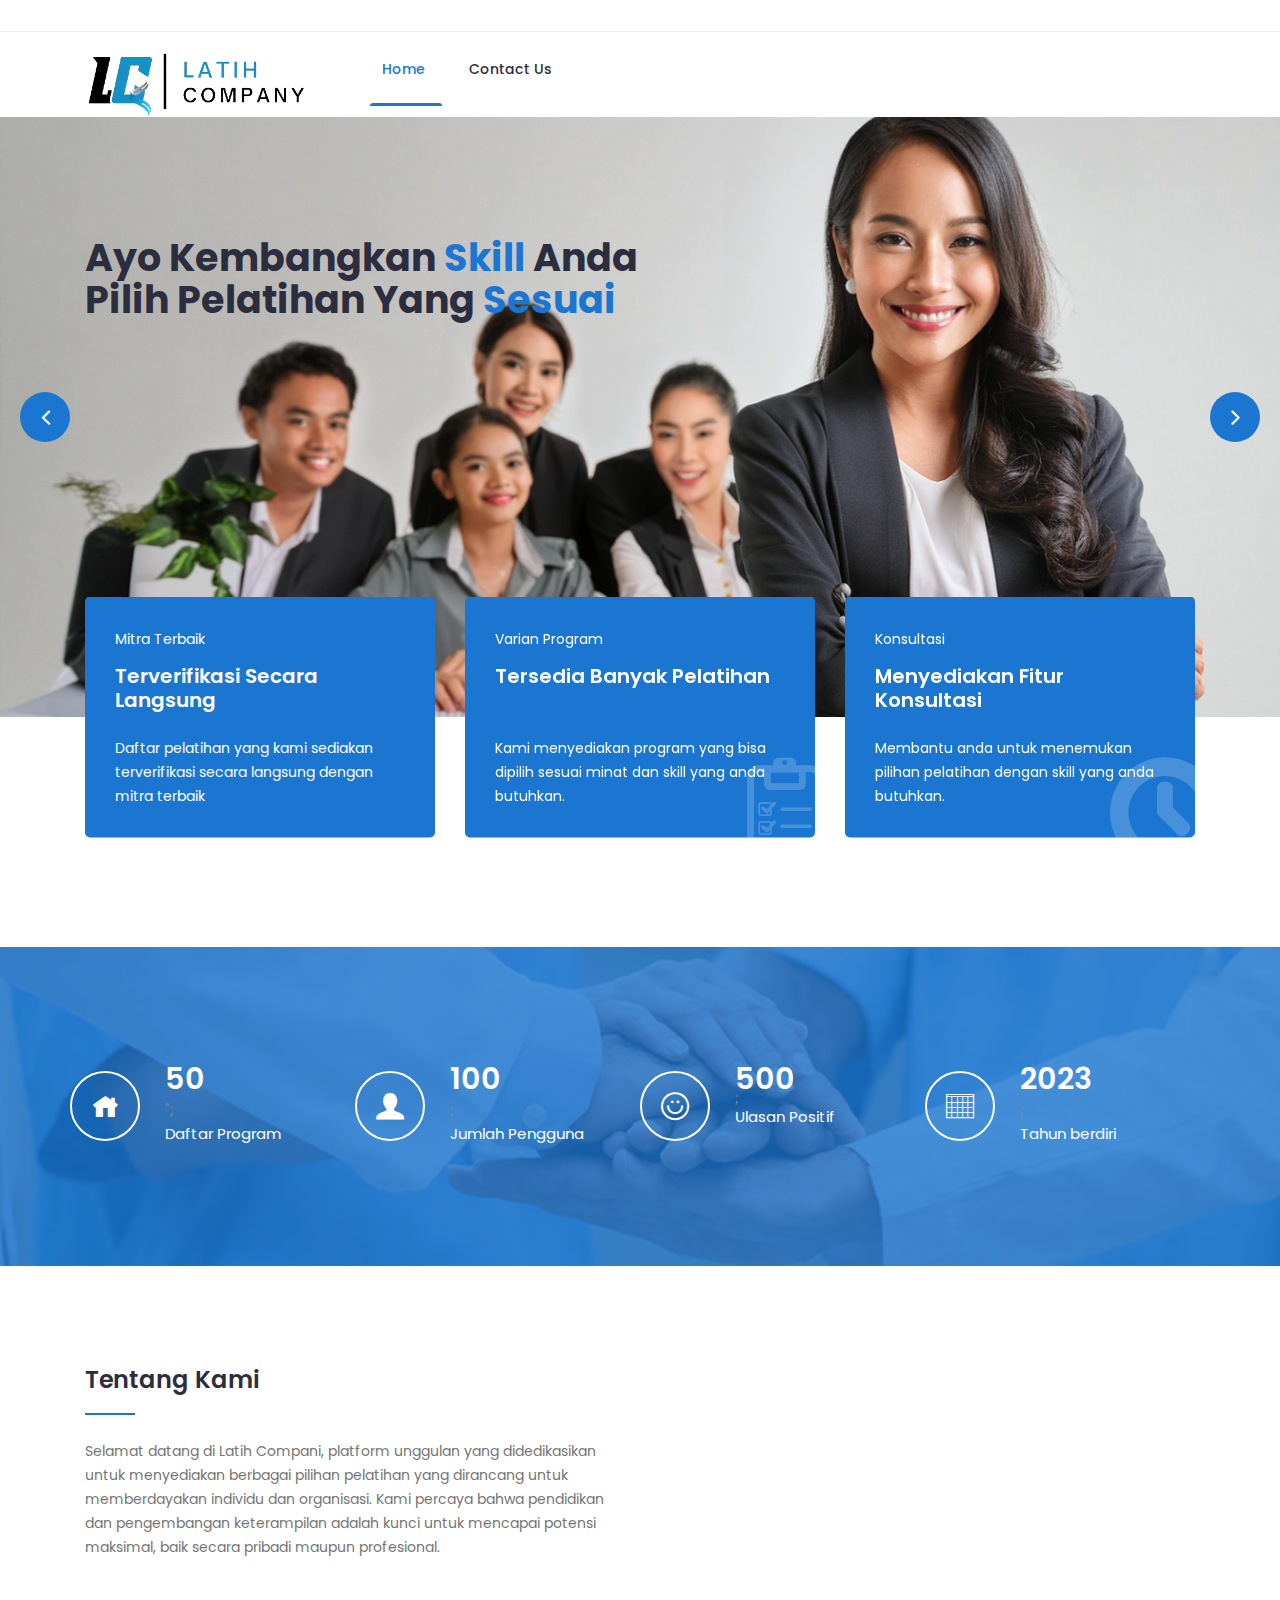
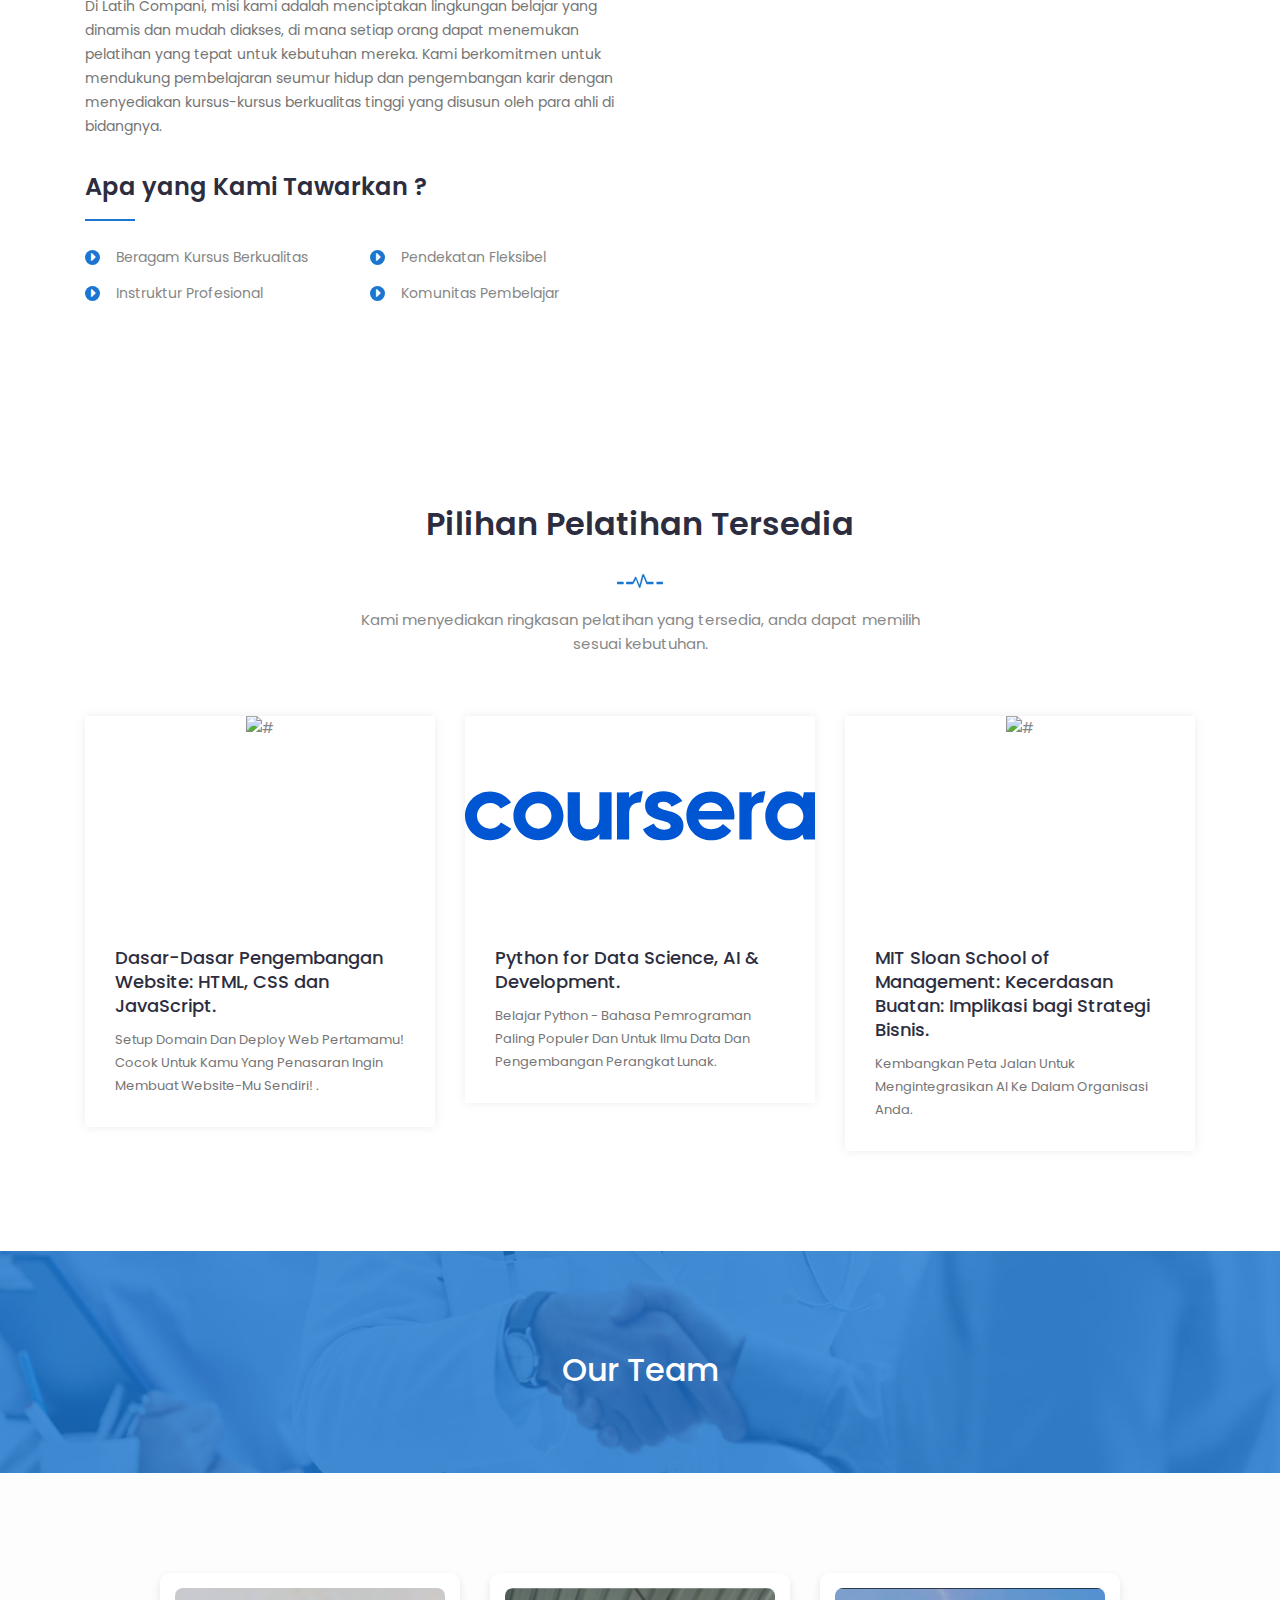
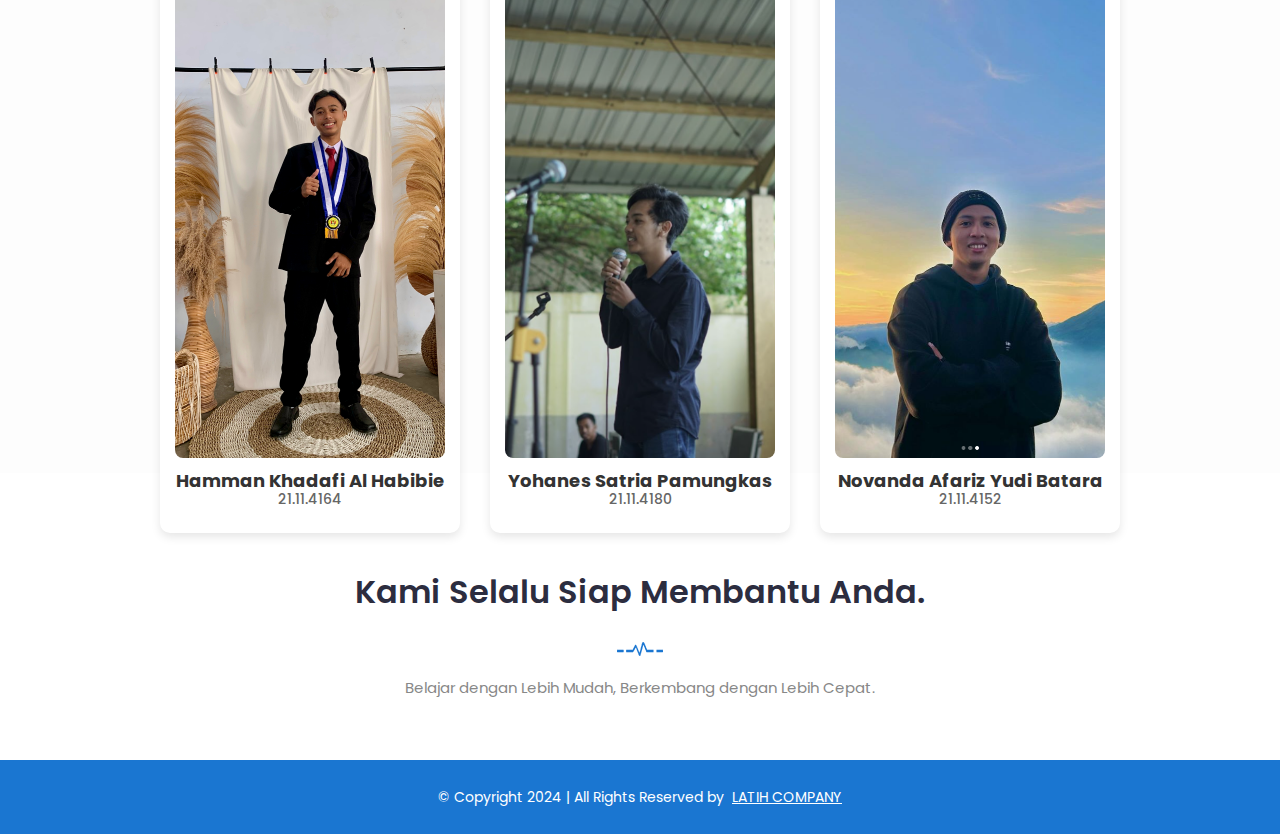
==== commit 58fdfc43: "Update index.html" ====
--- a/index.html
+++ b/index.html
@@ -280,8 +280,8 @@
 						<div class="single-fun">
 							<i class="icofont-simple-smile"></i>
 							<div class="content">
-								<span class='counter' style="padding-top:10px;">500</span>;
-								<p style="padding-bottom: 10px";>Ulasan Positif</p>
+								<span class style="display: block; margin-bottom: -5px;"='counter'>500</span>;
+								<p style="margin-top: -5px;">Ulasan Positif</p>
 							</div>
 						</div>
 						<!-- End Single Fun -->
